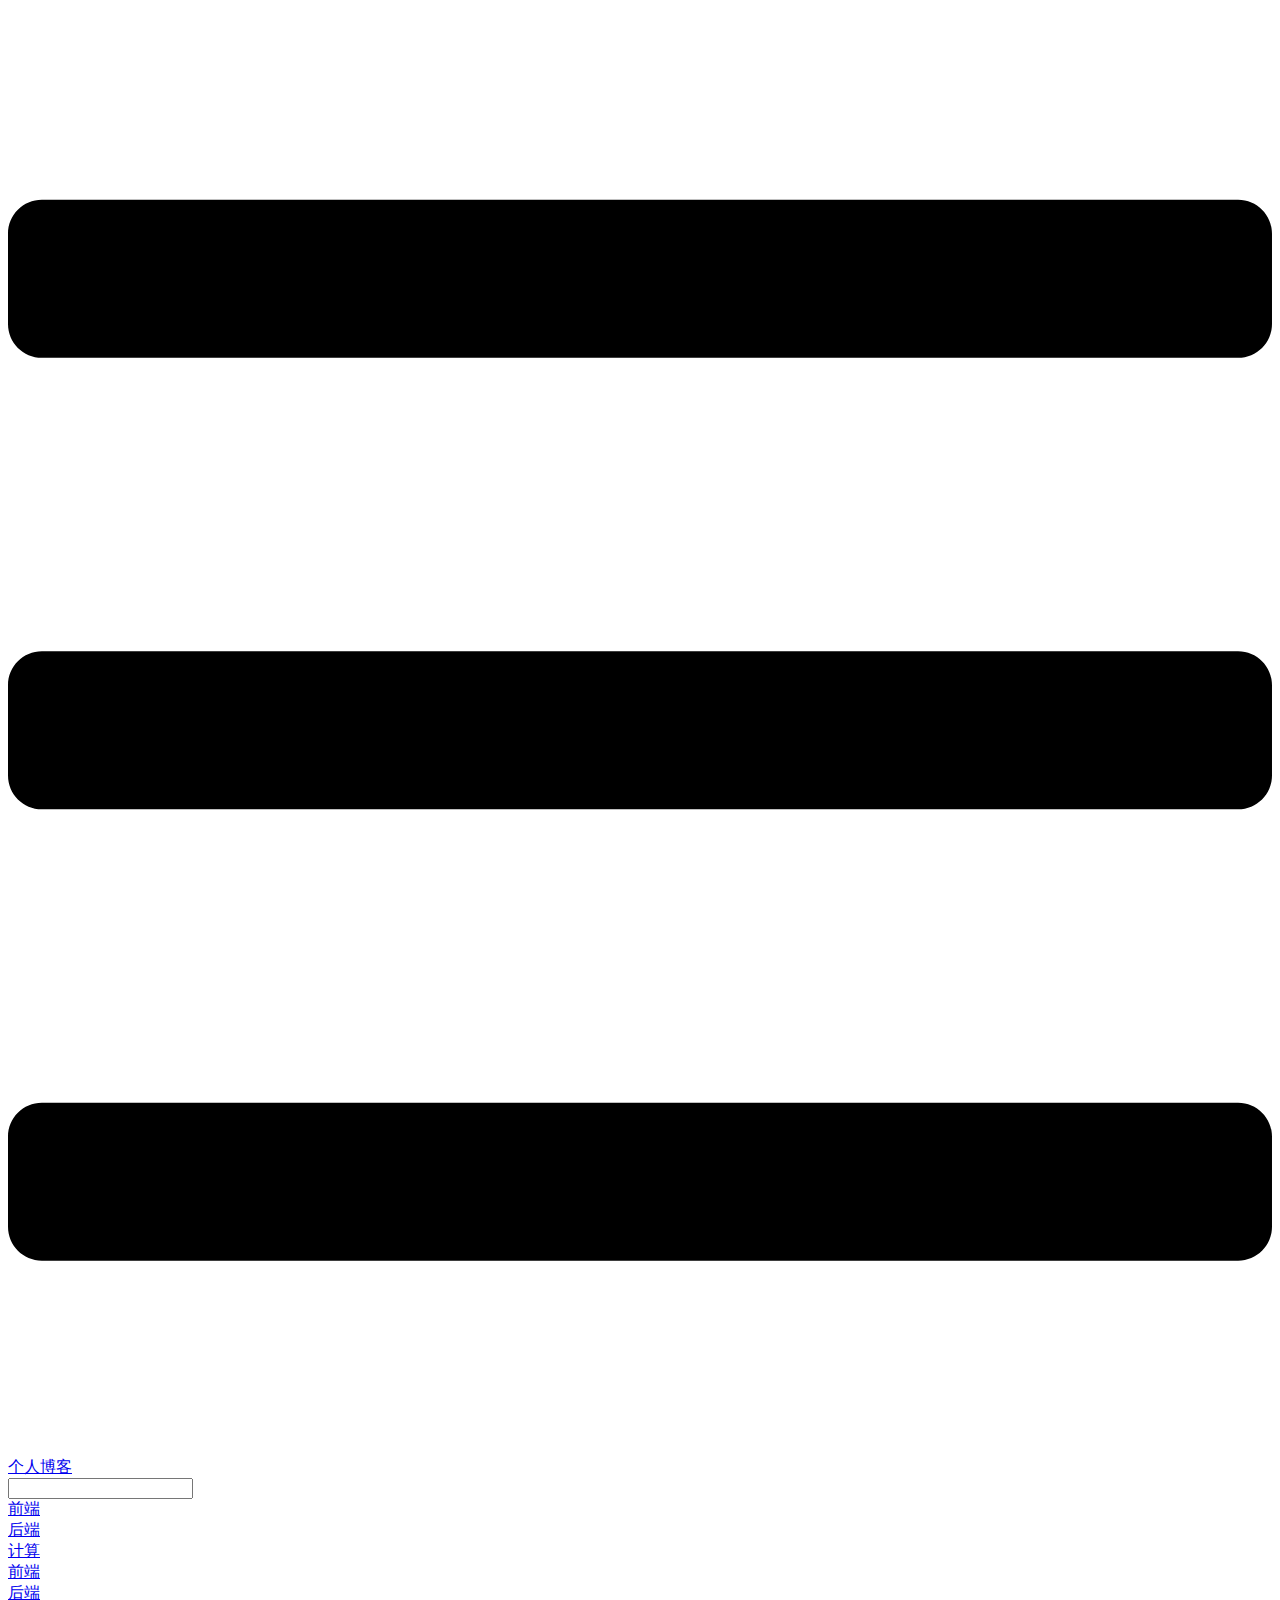
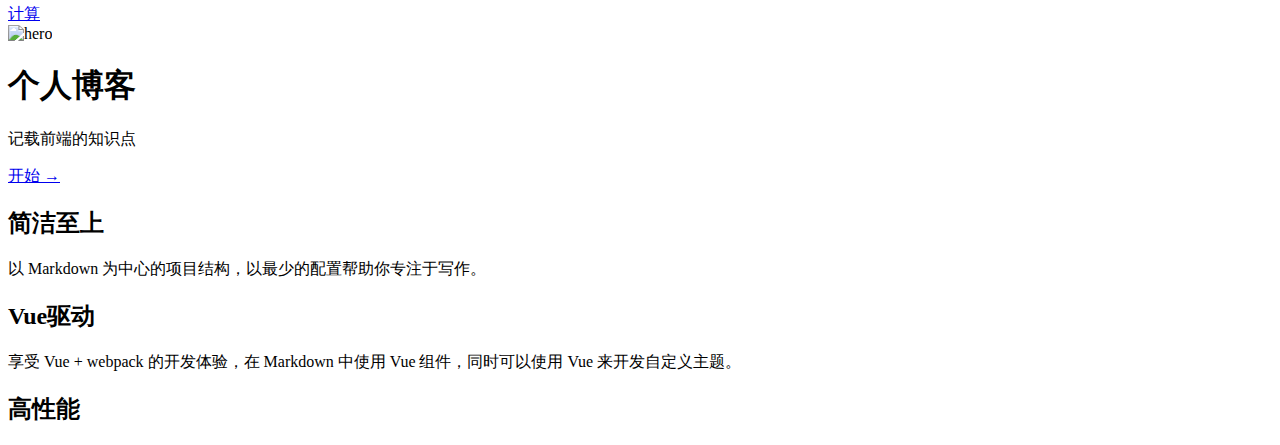
==== index.html @ 65d5b141 "deploy" ====
<!DOCTYPE html>
<html lang="en-US">
  <head>
    <meta charset="utf-8">
    <meta name="viewport" content="width=device-width,initial-scale=1">
    <title>个人博客</title>
    <meta name="description" content="记载前端的知识点">
    <link rel="icon" href="/PersonalBlog/favicon.ico">
    
    <link rel="preload" href="/PersonalBlog/assets/css/0.styles.6c0599a5.css" as="style"><link rel="preload" href="/PersonalBlog/assets/js/app.22b985fa.js" as="script"><link rel="preload" href="/PersonalBlog/assets/js/2.06e2fe28.js" as="script"><link rel="preload" href="/PersonalBlog/assets/js/5.a28e6135.js" as="script"><link rel="prefetch" href="/PersonalBlog/assets/js/10.af8f97d4.js"><link rel="prefetch" href="/PersonalBlog/assets/js/11.e7d5137e.js"><link rel="prefetch" href="/PersonalBlog/assets/js/3.9c9fe6c9.js"><link rel="prefetch" href="/PersonalBlog/assets/js/4.fa0e010f.js"><link rel="prefetch" href="/PersonalBlog/assets/js/6.d77af512.js"><link rel="prefetch" href="/PersonalBlog/assets/js/7.2246101c.js"><link rel="prefetch" href="/PersonalBlog/assets/js/8.d01484e2.js"><link rel="prefetch" href="/PersonalBlog/assets/js/9.d9eea787.js">
    <link rel="stylesheet" href="/PersonalBlog/assets/css/0.styles.6c0599a5.css">
  </head>
  <body>
    <div id="app" data-server-rendered="true"><div class="theme-container no-sidebar"><header class="navbar"><div class="sidebar-button"><svg xmlns="http://www.w3.org/2000/svg" aria-hidden="true" role="img" viewBox="0 0 448 512" class="icon"><path fill="currentColor" d="M436 124H12c-6.627 0-12-5.373-12-12V80c0-6.627 5.373-12 12-12h424c6.627 0 12 5.373 12 12v32c0 6.627-5.373 12-12 12zm0 160H12c-6.627 0-12-5.373-12-12v-32c0-6.627 5.373-12 12-12h424c6.627 0 12 5.373 12 12v32c0 6.627-5.373 12-12 12zm0 160H12c-6.627 0-12-5.373-12-12v-32c0-6.627 5.373-12 12-12h424c6.627 0 12 5.373 12 12v32c0 6.627-5.373 12-12 12z"></path></svg></div> <a href="/PersonalBlog/" class="home-link router-link-exact-active router-link-active"><!----> <span class="site-name">个人博客</span></a> <div class="links"><div class="search-box"><input aria-label="Search" autocomplete="off" spellcheck="false" value=""> <!----></div> <nav class="nav-links can-hide"><div class="nav-item"><a href="/PersonalBlog/frontend/JS.html" class="nav-link">前端</a></div><div class="nav-item"><a href="/PersonalBlog/" class="nav-link router-link-exact-active router-link-active">后端</a></div><div class="nav-item"><a href="/PersonalBlog/calculate/network.html" class="nav-link">计算</a></div> <!----></nav></div></header> <div class="sidebar-mask"></div> <aside class="sidebar"><nav class="nav-links"><div class="nav-item"><a href="/PersonalBlog/frontend/JS.html" class="nav-link">前端</a></div><div class="nav-item"><a href="/PersonalBlog/" class="nav-link router-link-exact-active router-link-active">后端</a></div><div class="nav-item"><a href="/PersonalBlog/calculate/network.html" class="nav-link">计算</a></div> <!----></nav>  <!----> </aside> <main aria-labelledby="main-title" class="home"><header class="hero"><img src="/PersonalBlog/img/logo.jpg" alt="hero"> <h1 id="main-title">个人博客</h1> <p class="description">
      记载前端的知识点
    </p> <p class="action"><a href="/PersonalBlog/frontend/JS.html" class="nav-link action-button">开始 →</a></p></header> <div class="features"><div class="feature"><h2>简洁至上</h2> <p>以 Markdown 为中心的项目结构，以最少的配置帮助你专注于写作。</p></div><div class="feature"><h2>Vue驱动</h2> <p>享受 Vue + webpack 的开发体验，在 Markdown 中使用 Vue 组件，同时可以使用 Vue 来开发自定义主题。</p></div><div class="feature"><h2>高性能</h2> <p></p></div></div> <div class="theme-default-content custom content__default"></div> <!----></main></div><div class="global-ui"></div></div>
    <script src="/PersonalBlog/assets/js/app.22b985fa.js" defer></script><script src="/PersonalBlog/assets/js/2.06e2fe28.js" defer></script><script src="/PersonalBlog/assets/js/5.a28e6135.js" defer></script>
  </body>
</html>
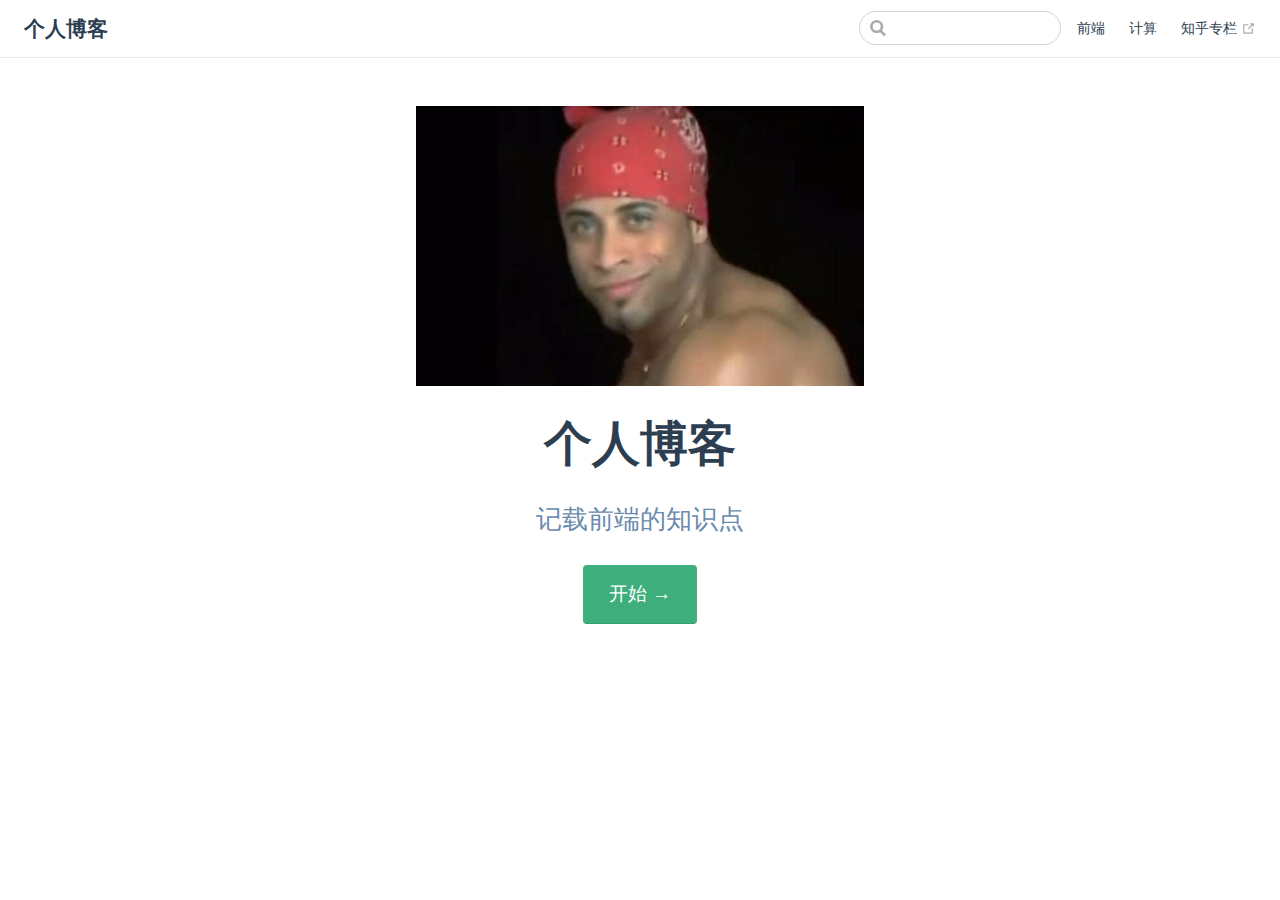
==== commit 6d858e8e: "更新文档" ====
--- a/index.html
+++ b/index.html
@@ -4,16 +4,33 @@
     <meta charset="utf-8">
     <meta name="viewport" content="width=device-width,initial-scale=1">
     <title>个人博客</title>
+    <meta name="generator" content="VuePress 1.9.5">
+    <link rel="icon" href="/favicon.ico">
     <meta name="description" content="记载前端的知识点">
-    <link rel="icon" href="/PersonalBlog/favicon.ico">
     
-    <link rel="preload" href="/PersonalBlog/assets/css/0.styles.6c0599a5.css" as="style"><link rel="preload" href="/PersonalBlog/assets/js/app.22b985fa.js" as="script"><link rel="preload" href="/PersonalBlog/assets/js/2.06e2fe28.js" as="script"><link rel="preload" href="/PersonalBlog/assets/js/5.a28e6135.js" as="script"><link rel="prefetch" href="/PersonalBlog/assets/js/10.af8f97d4.js"><link rel="prefetch" href="/PersonalBlog/assets/js/11.e7d5137e.js"><link rel="prefetch" href="/PersonalBlog/assets/js/3.9c9fe6c9.js"><link rel="prefetch" href="/PersonalBlog/assets/js/4.fa0e010f.js"><link rel="prefetch" href="/PersonalBlog/assets/js/6.d77af512.js"><link rel="prefetch" href="/PersonalBlog/assets/js/7.2246101c.js"><link rel="prefetch" href="/PersonalBlog/assets/js/8.d01484e2.js"><link rel="prefetch" href="/PersonalBlog/assets/js/9.d9eea787.js">
-    <link rel="stylesheet" href="/PersonalBlog/assets/css/0.styles.6c0599a5.css">
+    <link rel="preload" href="/assets/css/0.styles.b4c82722.css" as="style"><link rel="preload" href="/assets/js/app.a0fd15a6.js" as="script"><link rel="preload" href="/assets/js/2.b2e02256.js" as="script"><link rel="preload" href="/assets/js/7.3d8677da.js" as="script"><link rel="prefetch" href="/assets/js/10.7f859aaa.js"><link rel="prefetch" href="/assets/js/11.6f0d6525.js"><link rel="prefetch" href="/assets/js/12.0bffc5d4.js"><link rel="prefetch" href="/assets/js/13.5c6e197b.js"><link rel="prefetch" href="/assets/js/14.a75c5a0b.js"><link rel="prefetch" href="/assets/js/3.ca3803a1.js"><link rel="prefetch" href="/assets/js/4.a8673236.js"><link rel="prefetch" href="/assets/js/5.7b94c79d.js"><link rel="prefetch" href="/assets/js/6.43057363.js"><link rel="prefetch" href="/assets/js/8.78fb3ae1.js"><link rel="prefetch" href="/assets/js/9.ef729c5c.js">
+    <link rel="stylesheet" href="/assets/css/0.styles.b4c82722.css">
   </head>
   <body>
-    <div id="app" data-server-rendered="true"><div class="theme-container no-sidebar"><header class="navbar"><div class="sidebar-button"><svg xmlns="http://www.w3.org/2000/svg" aria-hidden="true" role="img" viewBox="0 0 448 512" class="icon"><path fill="currentColor" d="M436 124H12c-6.627 0-12-5.373-12-12V80c0-6.627 5.373-12 12-12h424c6.627 0 12 5.373 12 12v32c0 6.627-5.373 12-12 12zm0 160H12c-6.627 0-12-5.373-12-12v-32c0-6.627 5.373-12 12-12h424c6.627 0 12 5.373 12 12v32c0 6.627-5.373 12-12 12zm0 160H12c-6.627 0-12-5.373-12-12v-32c0-6.627 5.373-12 12-12h424c6.627 0 12 5.373 12 12v32c0 6.627-5.373 12-12 12z"></path></svg></div> <a href="/PersonalBlog/" class="home-link router-link-exact-active router-link-active"><!----> <span class="site-name">个人博客</span></a> <div class="links"><div class="search-box"><input aria-label="Search" autocomplete="off" spellcheck="false" value=""> <!----></div> <nav class="nav-links can-hide"><div class="nav-item"><a href="/PersonalBlog/frontend/JS.html" class="nav-link">前端</a></div><div class="nav-item"><a href="/PersonalBlog/" class="nav-link router-link-exact-active router-link-active">后端</a></div><div class="nav-item"><a href="/PersonalBlog/calculate/network.html" class="nav-link">计算</a></div> <!----></nav></div></header> <div class="sidebar-mask"></div> <aside class="sidebar"><nav class="nav-links"><div class="nav-item"><a href="/PersonalBlog/frontend/JS.html" class="nav-link">前端</a></div><div class="nav-item"><a href="/PersonalBlog/" class="nav-link router-link-exact-active router-link-active">后端</a></div><div class="nav-item"><a href="/PersonalBlog/calculate/network.html" class="nav-link">计算</a></div> <!----></nav>  <!----> </aside> <main aria-labelledby="main-title" class="home"><header class="hero"><img src="/PersonalBlog/img/logo.jpg" alt="hero"> <h1 id="main-title">个人博客</h1> <p class="description">
+    <div id="app" data-server-rendered="true"><div class="theme-container no-sidebar"><header class="navbar"><div class="sidebar-button"><svg xmlns="http://www.w3.org/2000/svg" aria-hidden="true" role="img" viewBox="0 0 448 512" class="icon"><path fill="currentColor" d="M436 124H12c-6.627 0-12-5.373-12-12V80c0-6.627 5.373-12 12-12h424c6.627 0 12 5.373 12 12v32c0 6.627-5.373 12-12 12zm0 160H12c-6.627 0-12-5.373-12-12v-32c0-6.627 5.373-12 12-12h424c6.627 0 12 5.373 12 12v32c0 6.627-5.373 12-12 12zm0 160H12c-6.627 0-12-5.373-12-12v-32c0-6.627 5.373-12 12-12h424c6.627 0 12 5.373 12 12v32c0 6.627-5.373 12-12 12z"></path></svg></div> <a href="/" aria-current="page" class="home-link router-link-exact-active router-link-active"><!----> <span class="site-name">个人博客</span></a> <div class="links"><div class="search-box"><input aria-label="Search" autocomplete="off" spellcheck="false" value=""> <!----></div> <nav class="nav-links can-hide"><div class="nav-item"><a href="/frontend/JS.html" class="nav-link">
+  前端
+</a></div><div class="nav-item"><a href="/calculate/network.html" class="nav-link">
+  计算
+</a></div><div class="nav-item"><a href="https://zhuanlan.zhihu.com/c_1092020065855188992" target="_blank" rel="noopener noreferrer" class="nav-link external">
+  知乎专栏
+  <span><svg xmlns="http://www.w3.org/2000/svg" aria-hidden="true" focusable="false" x="0px" y="0px" viewBox="0 0 100 100" width="15" height="15" class="icon outbound"><path fill="currentColor" d="M18.8,85.1h56l0,0c2.2,0,4-1.8,4-4v-32h-8v28h-48v-48h28v-8h-32l0,0c-2.2,0-4,1.8-4,4v56C14.8,83.3,16.6,85.1,18.8,85.1z"></path> <polygon fill="currentColor" points="45.7,48.7 51.3,54.3 77.2,28.5 77.2,37.2 85.2,37.2 85.2,14.9 62.8,14.9 62.8,22.9 71.5,22.9"></polygon></svg> <span class="sr-only">(opens new window)</span></span></a></div> <!----></nav></div></header> <div class="sidebar-mask"></div> <aside class="sidebar"><nav class="nav-links"><div class="nav-item"><a href="/frontend/JS.html" class="nav-link">
+  前端
+</a></div><div class="nav-item"><a href="/calculate/network.html" class="nav-link">
+  计算
+</a></div><div class="nav-item"><a href="https://zhuanlan.zhihu.com/c_1092020065855188992" target="_blank" rel="noopener noreferrer" class="nav-link external">
+  知乎专栏
+  <span><svg xmlns="http://www.w3.org/2000/svg" aria-hidden="true" focusable="false" x="0px" y="0px" viewBox="0 0 100 100" width="15" height="15" class="icon outbound"><path fill="currentColor" d="M18.8,85.1h56l0,0c2.2,0,4-1.8,4-4v-32h-8v28h-48v-48h28v-8h-32l0,0c-2.2,0-4,1.8-4,4v56C14.8,83.3,16.6,85.1,18.8,85.1z"></path> <polygon fill="currentColor" points="45.7,48.7 51.3,54.3 77.2,28.5 77.2,37.2 85.2,37.2 85.2,14.9 62.8,14.9 62.8,22.9 71.5,22.9"></polygon></svg> <span class="sr-only">(opens new window)</span></span></a></div> <!----></nav>  <!----> </aside> <main aria-labelledby="main-title" class="home"><header class="hero"><img src="/img/logo.jpg" alt="hero"> <h1 id="main-title">
+      个人博客
+    </h1> <p class="description">
       记载前端的知识点
-    </p> <p class="action"><a href="/PersonalBlog/frontend/JS.html" class="nav-link action-button">开始 →</a></p></header> <div class="features"><div class="feature"><h2>简洁至上</h2> <p>以 Markdown 为中心的项目结构，以最少的配置帮助你专注于写作。</p></div><div class="feature"><h2>Vue驱动</h2> <p>享受 Vue + webpack 的开发体验，在 Markdown 中使用 Vue 组件，同时可以使用 Vue 来开发自定义主题。</p></div><div class="feature"><h2>高性能</h2> <p></p></div></div> <div class="theme-default-content custom content__default"></div> <!----></main></div><div class="global-ui"></div></div>
-    <script src="/PersonalBlog/assets/js/app.22b985fa.js" defer></script><script src="/PersonalBlog/assets/js/2.06e2fe28.js" defer></script><script src="/PersonalBlog/assets/js/5.a28e6135.js" defer></script>
+    </p> <p class="action"><a href="/frontend/JS.html" class="nav-link action-button">
+  开始 →
+</a></p></header> <!----> <div class="theme-default-content custom content__default"></div> <!----></main></div><div class="global-ui"><!----></div></div>
+    <script src="/assets/js/app.a0fd15a6.js" defer></script><script src="/assets/js/2.b2e02256.js" defer></script><script src="/assets/js/7.3d8677da.js" defer></script>
   </body>
 </html>
--- a/assets/css/0.styles.b4c82722.css
+++ b/assets/css/0.styles.b4c82722.css
@@ -0,0 +1 @@
+code[class*=language-],pre[class*=language-]{color:#ccc;background:none;font-family:Consolas,Monaco,Andale Mono,Ubuntu Mono,monospace;font-size:1em;text-align:left;white-space:pre;word-spacing:normal;word-break:normal;word-wrap:normal;line-height:1.5;-moz-tab-size:4;-o-tab-size:4;tab-size:4;-webkit-hyphens:none;-ms-hyphens:none;hyphens:none}pre[class*=language-]{padding:1em;margin:.5em 0;overflow:auto}:not(pre)>code[class*=language-],pre[class*=language-]{background:#2d2d2d}:not(pre)>code[class*=language-]{padding:.1em;border-radius:.3em;white-space:normal}.token.block-comment,.token.cdata,.token.comment,.token.doctype,.token.prolog{color:#999}.token.punctuation{color:#ccc}.token.attr-name,.token.deleted,.token.namespace,.token.tag{color:#e2777a}.token.function-name{color:#6196cc}.token.boolean,.token.function,.token.number{color:#f08d49}.token.class-name,.token.constant,.token.property,.token.symbol{color:#f8c555}.token.atrule,.token.builtin,.token.important,.token.keyword,.token.selector{color:#cc99cd}.token.attr-value,.token.char,.token.regex,.token.string,.token.variable{color:#7ec699}.token.entity,.token.operator,.token.url{color:#67cdcc}.token.bold,.token.important{font-weight:700}.token.italic{font-style:italic}.token.entity{cursor:help}.token.inserted{color:green}.theme-default-content code{color:#476582;padding:.25rem .5rem;margin:0;font-size:.85em;background-color:rgba(27,31,35,.05);border-radius:3px}.theme-default-content code .token.deleted{color:#ec5975}.theme-default-content code .token.inserted{color:#3eaf7c}.theme-default-content pre,.theme-default-content pre[class*=language-]{line-height:1.4;padding:1.25rem 1.5rem;margin:.85rem 0;background-color:#282c34;border-radius:6px;overflow:auto}.theme-default-content pre[class*=language-] code,.theme-default-content pre code{color:#fff;padding:0;background-color:transparent;border-radius:0}div[class*=language-]{position:relative;background-color:#282c34;border-radius:6px}div[class*=language-] .highlight-lines{-webkit-user-select:none;user-select:none;padding-top:1.3rem;position:absolute;top:0;left:0;width:100%;line-height:1.4}div[class*=language-] .highlight-lines .highlighted{background-color:rgba(0,0,0,.66)}div[class*=language-] pre,div[class*=language-] pre[class*=language-]{background:transparent;position:relative;z-index:1}div[class*=language-]:before{position:absolute;z-index:3;top:.8em;right:1em;font-size:.75rem;color:hsla(0,0%,100%,.4)}div[class*=language-]:not(.line-numbers-mode) .line-numbers-wrapper{display:none}div[class*=language-].line-numbers-mode .highlight-lines .highlighted{position:relative}div[class*=language-].line-numbers-mode .highlight-lines .highlighted:before{content:" ";position:absolute;z-index:3;left:0;top:0;display:block;width:3.5rem;height:100%;background-color:rgba(0,0,0,.66)}div[class*=language-].line-numbers-mode pre{padding-left:4.5rem;vertical-align:middle}div[class*=language-].line-numbers-mode .line-numbers-wrapper{position:absolute;top:0;width:3.5rem;text-align:center;color:hsla(0,0%,100%,.3);padding:1.25rem 0;line-height:1.4}div[class*=language-].line-numbers-mode .line-numbers-wrapper br{-webkit-user-select:none;user-select:none}div[class*=language-].line-numbers-mode .line-numbers-wrapper .line-number{position:relative;z-index:4;-webkit-user-select:none;user-select:none;font-size:.85em}div[class*=language-].line-numbers-mode:after{content:"";position:absolute;z-index:2;top:0;left:0;width:3.5rem;height:100%;border-radius:6px 0 0 6px;border-right:1px solid rgba(0,0,0,.66);background-color:#282c34}div[class~=language-js]:before{content:"js"}div[class~=language-ts]:before{content:"ts"}div[class~=language-html]:before{content:"html"}div[class~=language-md]:before{content:"md"}div[class~=language-vue]:before{content:"vue"}div[class~=language-css]:before{content:"css"}div[class~=language-sass]:before{content:"sass"}div[class~=language-scss]:before{content:"scss"}div[class~=language-less]:before{content:"less"}div[class~=language-stylus]:before{content:"stylus"}div[class~=language-go]:before{content:"go"}div[class~=language-java]:before{content:"java"}div[class~=language-c]:before{content:"c"}div[class~=language-sh]:before{content:"sh"}div[class~=language-yaml]:before{content:"yaml"}div[class~=language-py]:before{content:"py"}div[class~=language-docker]:before{content:"docker"}div[class~=language-dockerfile]:before{content:"dockerfile"}div[class~=language-makefile]:before{content:"makefile"}div[class~=language-javascript]:before{content:"js"}div[class~=language-typescript]:before{content:"ts"}div[class~=language-markup]:before{content:"html"}div[class~=language-markdown]:before{content:"md"}div[class~=language-json]:before{content:"json"}div[class~=language-ruby]:before{content:"rb"}div[class~=language-python]:before{content:"py"}div[class~=language-bash]:before{content:"sh"}div[class~=language-php]:before{content:"php"}.custom-block .custom-block-title{font-weight:600;margin-bottom:-.4rem}.custom-block.danger,.custom-block.tip,.custom-block.warning{padding:.1rem 1.5rem;border-left-width:.5rem;border-left-style:solid;margin:1rem 0}.custom-block.tip{background-color:#f3f5f7;border-color:#42b983}.custom-block.warning{background-color:rgba(255,229,100,.3);border-color:#e7c000;color:#6b5900}.custom-block.warning .custom-block-title{color:#b29400}.custom-block.warning a{color:#2c3e50}.custom-block.danger{background-color:#ffe6e6;border-color:#c00;color:#4d0000}.custom-block.danger .custom-block-title{color:#900}.custom-block.danger a{color:#2c3e50}.custom-block.details{display:block;position:relative;border-radius:2px;margin:1.6em 0;padding:1.6em;background-color:#eee}.custom-block.details h4{margin-top:0}.custom-block.details figure:last-child,.custom-block.details p:last-child{margin-bottom:0;padding-bottom:0}.custom-block.details summary{outline:none;cursor:pointer}.arrow{display:inline-block;width:0;height:0}.arrow.up{border-bottom:6px solid #ccc}.arrow.down,.arrow.up{border-left:4px solid transparent;border-right:4px solid transparent}.arrow.down{border-top:6px solid #ccc}.arrow.right{border-left:6px solid #ccc}.arrow.left,.arrow.right{border-top:4px solid transparent;border-bottom:4px solid transparent}.arrow.left{border-right:6px solid #ccc}.theme-default-content:not(.custom){max-width:740px;margin:0 auto;padding:2rem 2.5rem}@media (max-width:959px){.theme-default-content:not(.custom){padding:2rem}}@media (max-width:419px){.theme-default-content:not(.custom){padding:1.5rem}}.table-of-contents .badge{vertical-align:middle}body,html{padding:0;margin:0;background-color:#fff}body{font-family:-apple-system,BlinkMacSystemFont,Segoe UI,Roboto,Oxygen,Ubuntu,Cantarell,Fira Sans,Droid Sans,Helvetica Neue,sans-serif;-webkit-font-smoothing:antialiased;-moz-osx-font-smoothing:grayscale;font-size:16px;color:#2c3e50}.page{padding-left:20rem}.navbar{z-index:20;right:0;height:3.6rem;background-color:#fff;box-sizing:border-box;border-bottom:1px solid #eaecef}.navbar,.sidebar-mask{position:fixed;top:0;left:0}.sidebar-mask{z-index:9;width:100vw;height:100vh;display:none}.sidebar{font-size:16px;background-color:#fff;width:20rem;position:fixed;z-index:10;margin:0;top:3.6rem;left:0;bottom:0;box-sizing:border-box;border-right:1px solid #eaecef;overflow-y:auto}.theme-default-content:not(.custom)>:first-child{margin-top:3.6rem}.theme-default-content:not(.custom) a:hover{text-decoration:underline}.theme-default-content:not(.custom) p.demo{padding:1rem 1.5rem;border:1px solid #ddd;border-radius:4px}.theme-default-content:not(.custom) img{max-width:100%}.theme-default-content.custom{padding:0;margin:0}.theme-default-content.custom img{max-width:100%}a{font-weight:500;text-decoration:none}a,p a code{color:#3eaf7c}p a code{font-weight:400}kbd{background:#eee;border:.15rem solid #ddd;border-bottom:.25rem solid #ddd;border-radius:.15rem;padding:0 .15em}blockquote{font-size:1rem;color:#999;border-left:.2rem solid #dfe2e5;margin:1rem 0;padding:.25rem 0 .25rem 1rem}blockquote>p{margin:0}ol,ul{padding-left:1.2em}strong{font-weight:600}h1,h2,h3,h4,h5,h6{font-weight:600;line-height:1.25}.theme-default-content:not(.custom)>h1,.theme-default-content:not(.custom)>h2,.theme-default-content:not(.custom)>h3,.theme-default-content:not(.custom)>h4,.theme-default-content:not(.custom)>h5,.theme-default-content:not(.custom)>h6{margin-top:-3.1rem;padding-top:4.6rem;margin-bottom:0}.theme-default-content:not(.custom)>h1:first-child,.theme-default-content:not(.custom)>h2:first-child,.theme-default-content:not(.custom)>h3:first-child,.theme-default-content:not(.custom)>h4:first-child,.theme-default-content:not(.custom)>h5:first-child,.theme-default-content:not(.custom)>h6:first-child{margin-top:-1.5rem;margin-bottom:1rem}.theme-default-content:not(.custom)>h1:first-child+.custom-block,.theme-default-content:not(.custom)>h1:first-child+p,.theme-default-content:not(.custom)>h1:first-child+pre,.theme-default-content:not(.custom)>h2:first-child+.custom-block,.theme-default-content:not(.custom)>h2:first-child+p,.theme-default-content:not(.custom)>h2:first-child+pre,.theme-default-content:not(.custom)>h3:first-child+.custom-block,.theme-default-content:not(.custom)>h3:first-child+p,.theme-default-content:not(.custom)>h3:first-child+pre,.theme-default-content:not(.custom)>h4:first-child+.custom-block,.theme-default-content:not(.custom)>h4:first-child+p,.theme-default-content:not(.custom)>h4:first-child+pre,.theme-default-content:not(.custom)>h5:first-child+.custom-block,.theme-default-content:not(.custom)>h5:first-child+p,.theme-default-content:not(.custom)>h5:first-child+pre,.theme-default-content:not(.custom)>h6:first-child+.custom-block,.theme-default-content:not(.custom)>h6:first-child+p,.theme-default-content:not(.custom)>h6:first-child+pre{margin-top:2rem}h1:focus .header-anchor,h1:hover .header-anchor,h2:focus .header-anchor,h2:hover .header-anchor,h3:focus .header-anchor,h3:hover .header-anchor,h4:focus .header-anchor,h4:hover .header-anchor,h5:focus .header-anchor,h5:hover .header-anchor,h6:focus .header-anchor,h6:hover .header-anchor{opacity:1}h1{font-size:2.2rem}h2{font-size:1.65rem;padding-bottom:.3rem;border-bottom:1px solid #eaecef}h3{font-size:1.35rem}a.header-anchor{font-size:.85em;float:left;margin-left:-.87em;padding-right:.23em;margin-top:.125em;opacity:0}a.header-anchor:focus,a.header-anchor:hover{text-decoration:none}.line-number,code,kbd{font-family:source-code-pro,Menlo,Monaco,Consolas,Courier New,monospace}ol,p,ul{line-height:1.7}hr{border:0;border-top:1px solid #eaecef}table{border-collapse:collapse;margin:1rem 0;display:block;overflow-x:auto}tr{border-top:1px solid #dfe2e5}tr:nth-child(2n){background-color:#f6f8fa}td,th{border:1px solid #dfe2e5;padding:.6em 1em}.theme-container.sidebar-open .sidebar-mask{display:block}.theme-container.no-navbar .theme-default-content:not(.custom)>h1,.theme-container.no-navbar h2,.theme-container.no-navbar h3,.theme-container.no-navbar h4,.theme-container.no-navbar h5,.theme-container.no-navbar h6{margin-top:1.5rem;padding-top:0}.theme-container.no-navbar .sidebar{top:0}@media (min-width:720px){.theme-container.no-sidebar .sidebar{display:none}.theme-container.no-sidebar .page{padding-left:0}}@media (max-width:959px){.sidebar{font-size:15px;width:16.4rem}.page{padding-left:16.4rem}}@media (max-width:719px){.sidebar{top:0;padding-top:3.6rem;transform:translateX(-100%);transition:transform .2s ease}.page{padding-left:0}.theme-container.sidebar-open .sidebar{transform:translateX(0)}.theme-container.no-navbar .sidebar{padding-top:0}}@media (max-width:419px){h1{font-size:1.9rem}.theme-default-content div[class*=language-]{margin:.85rem -1.5rem;border-radius:0}}#nprogress{pointer-events:none}#nprogress .bar{background:#3eaf7c;position:fixed;z-index:1031;top:0;left:0;width:100%;height:2px}#nprogress .peg{display:block;position:absolute;right:0;width:100px;height:100%;box-shadow:0 0 10px #3eaf7c,0 0 5px #3eaf7c;opacity:1;transform:rotate(3deg) translateY(-4px)}#nprogress .spinner{display:block;position:fixed;z-index:1031;top:15px;right:15px}#nprogress .spinner-icon{width:18px;height:18px;box-sizing:border-box;border-color:#3eaf7c transparent transparent #3eaf7c;border-style:solid;border-width:2px;border-radius:50%;-webkit-animation:nprogress-spinner .4s linear infinite;animation:nprogress-spinner .4s linear infinite}.nprogress-custom-parent{overflow:hidden;position:relative}.nprogress-custom-parent #nprogress .bar,.nprogress-custom-parent #nprogress .spinner{position:absolute}@-webkit-keyframes nprogress-spinner{0%{transform:rotate(0deg)}to{transform:rotate(1turn)}}@keyframes nprogress-spinner{0%{transform:rotate(0deg)}to{transform:rotate(1turn)}}.go-to-top[data-v-5fd4ef0c]{cursor:pointer;position:fixed;bottom:2rem;right:2.5rem;width:2rem;color:#3eaf7c;z-index:1}.go-to-top[data-v-5fd4ef0c]:hover{color:#72cda4}@media (max-width:959px){.go-to-top[data-v-5fd4ef0c]{display:none}}.fade-enter-active[data-v-5fd4ef0c],.fade-leave-active[data-v-5fd4ef0c]{transition:opacity .3s}.fade-enter[data-v-5fd4ef0c],.fade-leave-to[data-v-5fd4ef0c]{opacity:0}.icon.outbound{color:#aaa;display:inline-block;vertical-align:middle;position:relative;top:-1px}.sr-only{position:absolute;width:1px;height:1px;padding:0;margin:-1px;overflow:hidden;clip:rect(0,0,0,0);white-space:nowrap;border-width:0}.home{padding:3.6rem 2rem 0;max-width:960px;margin:0 auto;display:block}.home .hero{text-align:center}.home .hero img{max-width:100%;max-height:280px;display:block;margin:3rem auto 1.5rem}.home .hero h1{font-size:3rem}.home .hero .action,.home .hero .description,.home .hero h1{margin:1.8rem auto}.home .hero .description{max-width:35rem;font-size:1.6rem;line-height:1.3;color:#6a8bad}.home .hero .action-button{display:inline-block;font-size:1.2rem;color:#fff;background-color:#3eaf7c;padding:.8rem 1.6rem;border-radius:4px;transition:background-color .1s ease;box-sizing:border-box;border-bottom:1px solid #389d70}.home .hero .action-button:hover{background-color:#4abf8a}.home .features{border-top:1px solid #eaecef;padding:1.2rem 0;margin-top:2.5rem;display:flex;flex-wrap:wrap;align-items:flex-start;align-content:stretch;justify-content:space-between}.home .feature{flex-grow:1;flex-basis:30%;max-width:30%}.home .feature h2{font-size:1.4rem;font-weight:500;border-bottom:none;padding-bottom:0;color:#3a5169}.home .feature p{color:#4e6e8e}.home .footer{padding:2.5rem;border-top:1px solid #eaecef;text-align:center;color:#4e6e8e}@media (max-width:719px){.home .features{flex-direction:column}.home .feature{max-width:100%;padding:0 2.5rem}}@media (max-width:419px){.home{padding-left:1.5rem;padding-right:1.5rem}.home .hero img{max-height:210px;margin:2rem auto 1.2rem}.home .hero h1{font-size:2rem}.home .hero .action,.home .hero .description,.home .hero h1{margin:1.2rem auto}.home .hero .description{font-size:1.2rem}.home .hero .action-button{font-size:1rem;padding:.6rem 1.2rem}.home .feature h2{font-size:1.25rem}}.search-box{display:inline-block;position:relative;margin-right:1rem}.search-box input{cursor:text;width:10rem;height:2rem;color:#4e6e8e;display:inline-block;border:1px solid #cfd4db;border-radius:2rem;font-size:.9rem;line-height:2rem;padding:0 .5rem 0 2rem;outline:none;transition:all .2s ease;background:#fff url(/assets/img/search.83621669.svg) .6rem .5rem no-repeat;background-size:1rem}.search-box input:focus{cursor:auto;border-color:#3eaf7c}.search-box .suggestions{background:#fff;width:20rem;position:absolute;top:2rem;border:1px solid #cfd4db;border-radius:6px;padding:.4rem;list-style-type:none}.search-box .suggestions.align-right{right:0}.search-box .suggestion{line-height:1.4;padding:.4rem .6rem;border-radius:4px;cursor:pointer}.search-box .suggestion a{white-space:normal;color:#5d82a6}.search-box .suggestion a .page-title{font-weight:600}.search-box .suggestion a .header{font-size:.9em;margin-left:.25em}.search-box .suggestion.focused{background-color:#f3f4f5}.search-box .suggestion.focused a{color:#3eaf7c}@media (max-width:959px){.search-box input{cursor:pointer;width:0;border-color:transparent;position:relative}.search-box input:focus{cursor:text;left:0;width:10rem}}@media (-ms-high-contrast:none){.search-box input{height:2rem}}@media (max-width:959px) and (min-width:719px){.search-box .suggestions{left:0}}@media (max-width:719px){.search-box{margin-right:0}.search-box input{left:1rem}.search-box .suggestions{right:0}}@media (max-width:419px){.search-box .suggestions{width:calc(100vw - 4rem)}.search-box input:focus{width:8rem}}.sidebar-button{cursor:pointer;display:none;width:1.25rem;height:1.25rem;position:absolute;padding:.6rem;top:.6rem;left:1rem}.sidebar-button .icon{display:block;width:1.25rem;height:1.25rem}@media (max-width:719px){.sidebar-button{display:block}}.dropdown-enter,.dropdown-leave-to{height:0!important}.dropdown-wrapper{cursor:pointer}.dropdown-wrapper .dropdown-title,.dropdown-wrapper .mobile-dropdown-title{display:block;font-size:.9rem;font-family:inherit;cursor:inherit;padding:inherit;line-height:1.4rem;background:transparent;border:none;font-weight:500;color:#2c3e50}.dropdown-wrapper .dropdown-title:hover,.dropdown-wrapper .mobile-dropdown-title:hover{border-color:transparent}.dropdown-wrapper .dropdown-title .arrow,.dropdown-wrapper .mobile-dropdown-title .arrow{vertical-align:middle;margin-top:-1px;margin-left:.4rem}.dropdown-wrapper .mobile-dropdown-title{display:none;font-weight:600}.dropdown-wrapper .mobile-dropdown-title font-size inherit:hover{color:#3eaf7c}.dropdown-wrapper .nav-dropdown .dropdown-item{color:inherit;line-height:1.7rem}.dropdown-wrapper .nav-dropdown .dropdown-item h4{margin:.45rem 0 0;border-top:1px solid #eee;padding:1rem 1.5rem .45rem 1.25rem}.dropdown-wrapper .nav-dropdown .dropdown-item .dropdown-subitem-wrapper{padding:0;list-style:none}.dropdown-wrapper .nav-dropdown .dropdown-item .dropdown-subitem-wrapper .dropdown-subitem{font-size:.9em}.dropdown-wrapper .nav-dropdown .dropdown-item a{display:block;line-height:1.7rem;position:relative;border-bottom:none;font-weight:400;margin-bottom:0;padding:0 1.5rem 0 1.25rem}.dropdown-wrapper .nav-dropdown .dropdown-item a.router-link-active,.dropdown-wrapper .nav-dropdown .dropdown-item a:hover{color:#3eaf7c}.dropdown-wrapper .nav-dropdown .dropdown-item a.router-link-active:after{content:"";width:0;height:0;border-left:5px solid #3eaf7c;border-top:3px solid transparent;border-bottom:3px solid transparent;position:absolute;top:calc(50% - 2px);left:9px}.dropdown-wrapper .nav-dropdown .dropdown-item:first-child h4{margin-top:0;padding-top:0;border-top:0}@media (max-width:719px){.dropdown-wrapper.open .dropdown-title{margin-bottom:.5rem}.dropdown-wrapper .dropdown-title{display:none}.dropdown-wrapper .mobile-dropdown-title{display:block}.dropdown-wrapper .nav-dropdown{transition:height .1s ease-out;overflow:hidden}.dropdown-wrapper .nav-dropdown .dropdown-item h4{border-top:0;margin-top:0;padding-top:0}.dropdown-wrapper .nav-dropdown .dropdown-item>a,.dropdown-wrapper .nav-dropdown .dropdown-item h4{font-size:15px;line-height:2rem}.dropdown-wrapper .nav-dropdown .dropdown-item .dropdown-subitem{font-size:14px;padding-left:1rem}}@media (min-width:719px){.dropdown-wrapper{height:1.8rem}.dropdown-wrapper.open .nav-dropdown,.dropdown-wrapper:hover .nav-dropdown{display:block!important}.dropdown-wrapper.open:blur{display:none}.dropdown-wrapper .nav-dropdown{display:none;height:auto!important;box-sizing:border-box;max-height:calc(100vh - 2.7rem);overflow-y:auto;position:absolute;top:100%;right:0;background-color:#fff;padding:.6rem 0;border:1px solid;border-color:#ddd #ddd #ccc;text-align:left;border-radius:.25rem;white-space:nowrap;margin:0}}.nav-links{display:inline-block}.nav-links a{line-height:1.4rem;color:inherit}.nav-links a.router-link-active,.nav-links a:hover{color:#3eaf7c}.nav-links .nav-item{position:relative;display:inline-block;margin-left:1.5rem;line-height:2rem}.nav-links .nav-item:first-child{margin-left:0}.nav-links .repo-link{margin-left:1.5rem}@media (max-width:719px){.nav-links .nav-item,.nav-links .repo-link{margin-left:0}}@media (min-width:719px){.nav-links a.router-link-active,.nav-links a:hover{color:#2c3e50}.nav-item>a:not(.external).router-link-active,.nav-item>a:not(.external):hover{margin-bottom:-2px;border-bottom:2px solid #46bd87}}.navbar{padding:.7rem 1.5rem;line-height:2.2rem}.navbar a,.navbar img,.navbar span{display:inline-block}.navbar .logo{height:2.2rem;min-width:2.2rem;margin-right:.8rem;vertical-align:top}.navbar .site-name{font-size:1.3rem;font-weight:600;color:#2c3e50;position:relative}.navbar .links{padding-left:1.5rem;box-sizing:border-box;background-color:#fff;white-space:nowrap;font-size:.9rem;position:absolute;right:1.5rem;top:.7rem;display:flex}.navbar .links .search-box{flex:0 0 auto;vertical-align:top}@media (max-width:719px){.navbar{padding-left:4rem}.navbar .can-hide{display:none}.navbar .links{padding-left:1.5rem}.navbar .site-name{width:calc(100vw - 9.4rem);overflow:hidden;white-space:nowrap;text-overflow:ellipsis}}.page-edit{max-width:740px;margin:0 auto;padding:2rem 2.5rem}@media (max-width:959px){.page-edit{padding:2rem}}@media (max-width:419px){.page-edit{padding:1.5rem}}.page-edit{padding-top:1rem;padding-bottom:1rem;overflow:auto}.page-edit .edit-link{display:inline-block}.page-edit .edit-link a{color:#4e6e8e;margin-right:.25rem}.page-edit .last-updated{float:right;font-size:.9em}.page-edit .last-updated .prefix{font-weight:500;color:#4e6e8e}.page-edit .last-updated .time{font-weight:400;color:#767676}@media (max-width:719px){.page-edit .edit-link{margin-bottom:.5rem}.page-edit .last-updated{font-size:.8em;float:none;text-align:left}}.page-nav{max-width:740px;margin:0 auto;padding:2rem 2.5rem}@media (max-width:959px){.page-nav{padding:2rem}}@media (max-width:419px){.page-nav{padding:1.5rem}}.page-nav{padding-top:1rem;padding-bottom:0}.page-nav .inner{min-height:2rem;margin-top:0;border-top:1px solid #eaecef;padding-top:1rem;overflow:auto}.page-nav .next{float:right}.page{padding-bottom:2rem;display:block}.sidebar-group .sidebar-group{padding-left:.5em}.sidebar-group:not(.collapsable) .sidebar-heading:not(.clickable){cursor:auto;color:inherit}.sidebar-group.is-sub-group{padding-left:0}.sidebar-group.is-sub-group>.sidebar-heading{font-size:.95em;line-height:1.4;font-weight:400;padding-left:2rem}.sidebar-group.is-sub-group>.sidebar-heading:not(.clickable){opacity:.5}.sidebar-group.is-sub-group>.sidebar-group-items{padding-left:1rem}.sidebar-group.is-sub-group>.sidebar-group-items>li>.sidebar-link{font-size:.95em;border-left:none}.sidebar-group.depth-2>.sidebar-heading{border-left:none}.sidebar-heading{color:#2c3e50;transition:color .15s ease;cursor:pointer;font-size:1.1em;font-weight:700;padding:.35rem 1.5rem .35rem 1.25rem;width:100%;box-sizing:border-box;margin:0;border-left:.25rem solid transparent}.sidebar-heading.open,.sidebar-heading:hover{color:inherit}.sidebar-heading .arrow{position:relative;top:-.12em;left:.5em}.sidebar-heading.clickable.active{font-weight:600;color:#3eaf7c;border-left-color:#3eaf7c}.sidebar-heading.clickable:hover{color:#3eaf7c}.sidebar-group-items{transition:height .1s ease-out;font-size:.95em;overflow:hidden}.sidebar .sidebar-sub-headers{padding-left:1rem;font-size:.95em}a.sidebar-link{font-size:1em;font-weight:400;display:inline-block;color:#2c3e50;border-left:.25rem solid transparent;padding:.35rem 1rem .35rem 1.25rem;line-height:1.4;width:100%;box-sizing:border-box}a.sidebar-link:hover{color:#3eaf7c}a.sidebar-link.active{font-weight:600;color:#3eaf7c;border-left-color:#3eaf7c}.sidebar-group a.sidebar-link{padding-left:2rem}.sidebar-sub-headers a.sidebar-link{padding-top:.25rem;padding-bottom:.25rem;border-left:none}.sidebar-sub-headers a.sidebar-link.active{font-weight:500}.sidebar ul{padding:0;margin:0;list-style-type:none}.sidebar a{display:inline-block}.sidebar .nav-links{display:none;border-bottom:1px solid #eaecef;padding:.5rem 0 .75rem}.sidebar .nav-links a{font-weight:600}.sidebar .nav-links .nav-item,.sidebar .nav-links .repo-link{display:block;line-height:1.25rem;font-size:1.1em;padding:.5rem 0 .5rem 1.5rem}.sidebar>.sidebar-links{padding:1.5rem 0}.sidebar>.sidebar-links>li>a.sidebar-link{font-size:1.1em;line-height:1.7;font-weight:700}.sidebar>.sidebar-links>li:not(:first-child){margin-top:.75rem}@media (max-width:719px){.sidebar .nav-links{display:block}.sidebar .nav-links .dropdown-wrapper .nav-dropdown .dropdown-item a.router-link-active:after{top:calc(1rem - 2px)}.sidebar>.sidebar-links{padding:1rem 0}}.badge[data-v-15b7b770]{display:inline-block;font-size:14px;height:18px;line-height:18px;border-radius:3px;padding:0 6px;color:#fff}.badge.green[data-v-15b7b770],.badge.tip[data-v-15b7b770],.badge[data-v-15b7b770]{background-color:#42b983}.badge.error[data-v-15b7b770]{background-color:#da5961}.badge.warn[data-v-15b7b770],.badge.warning[data-v-15b7b770],.badge.yellow[data-v-15b7b770]{background-color:#e7c000}.badge+.badge[data-v-15b7b770]{margin-left:5px}.theme-code-block[data-v-759a7d02]{display:none}.theme-code-block__active[data-v-759a7d02]{display:block}.theme-code-block>pre[data-v-759a7d02]{background-color:orange}.theme-code-group__nav[data-v-deefee04]{margin-bottom:-35px;background-color:#282c34;padding-bottom:22px;border-top-left-radius:6px;border-top-right-radius:6px;padding-left:10px;padding-top:10px}.theme-code-group__ul[data-v-deefee04]{margin:auto 0;padding-left:0;display:inline-flex;list-style:none}.theme-code-group__nav-tab[data-v-deefee04]{border:0;padding:5px;cursor:pointer;background-color:transparent;font-size:.85em;line-height:1.4;color:hsla(0,0%,100%,.9);font-weight:600}.theme-code-group__nav-tab-active[data-v-deefee04]{border-bottom:1px solid #42b983}.pre-blank[data-v-deefee04]{color:#42b983}--- a/assets/css/0.styles.b4c82722.css
+++ b/assets/css/0.styles.b4c82722.css
@@ -0,0 +1 @@
+code[class*=language-],pre[class*=language-]{color:#ccc;background:none;font-family:Consolas,Monaco,Andale Mono,Ubuntu Mono,monospace;font-size:1em;text-align:left;white-space:pre;word-spacing:normal;word-break:normal;word-wrap:normal;line-height:1.5;-moz-tab-size:4;-o-tab-size:4;tab-size:4;-webkit-hyphens:none;-ms-hyphens:none;hyphens:none}pre[class*=language-]{padding:1em;margin:.5em 0;overflow:auto}:not(pre)>code[class*=language-],pre[class*=language-]{background:#2d2d2d}:not(pre)>code[class*=language-]{padding:.1em;border-radius:.3em;white-space:normal}.token.block-comment,.token.cdata,.token.comment,.token.doctype,.token.prolog{color:#999}.token.punctuation{color:#ccc}.token.attr-name,.token.deleted,.token.namespace,.token.tag{color:#e2777a}.token.function-name{color:#6196cc}.token.boolean,.token.function,.token.number{color:#f08d49}.token.class-name,.token.constant,.token.property,.token.symbol{color:#f8c555}.token.atrule,.token.builtin,.token.important,.token.keyword,.token.selector{color:#cc99cd}.token.attr-value,.token.char,.token.regex,.token.string,.token.variable{color:#7ec699}.token.entity,.token.operator,.token.url{color:#67cdcc}.token.bold,.token.important{font-weight:700}.token.italic{font-style:italic}.token.entity{cursor:help}.token.inserted{color:green}.theme-default-content code{color:#476582;padding:.25rem .5rem;margin:0;font-size:.85em;background-color:rgba(27,31,35,.05);border-radius:3px}.theme-default-content code .token.deleted{color:#ec5975}.theme-default-content code .token.inserted{color:#3eaf7c}.theme-default-content pre,.theme-default-content pre[class*=language-]{line-height:1.4;padding:1.25rem 1.5rem;margin:.85rem 0;background-color:#282c34;border-radius:6px;overflow:auto}.theme-default-content pre[class*=language-] code,.theme-default-content pre code{color:#fff;padding:0;background-color:transparent;border-radius:0}div[class*=language-]{position:relative;background-color:#282c34;border-radius:6px}div[class*=language-] .highlight-lines{-webkit-user-select:none;user-select:none;padding-top:1.3rem;position:absolute;top:0;left:0;width:100%;line-height:1.4}div[class*=language-] .highlight-lines .highlighted{background-color:rgba(0,0,0,.66)}div[class*=language-] pre,div[class*=language-] pre[class*=language-]{background:transparent;position:relative;z-index:1}div[class*=language-]:before{position:absolute;z-index:3;top:.8em;right:1em;font-size:.75rem;color:hsla(0,0%,100%,.4)}div[class*=language-]:not(.line-numbers-mode) .line-numbers-wrapper{display:none}div[class*=language-].line-numbers-mode .highlight-lines .highlighted{position:relative}div[class*=language-].line-numbers-mode .highlight-lines .highlighted:before{content:" ";position:absolute;z-index:3;left:0;top:0;display:block;width:3.5rem;height:100%;background-color:rgba(0,0,0,.66)}div[class*=language-].line-numbers-mode pre{padding-left:4.5rem;vertical-align:middle}div[class*=language-].line-numbers-mode .line-numbers-wrapper{position:absolute;top:0;width:3.5rem;text-align:center;color:hsla(0,0%,100%,.3);padding:1.25rem 0;line-height:1.4}div[class*=language-].line-numbers-mode .line-numbers-wrapper br{-webkit-user-select:none;user-select:none}div[class*=language-].line-numbers-mode .line-numbers-wrapper .line-number{position:relative;z-index:4;-webkit-user-select:none;user-select:none;font-size:.85em}div[class*=language-].line-numbers-mode:after{content:"";position:absolute;z-index:2;top:0;left:0;width:3.5rem;height:100%;border-radius:6px 0 0 6px;border-right:1px solid rgba(0,0,0,.66);background-color:#282c34}div[class~=language-js]:before{content:"js"}div[class~=language-ts]:before{content:"ts"}div[class~=language-html]:before{content:"html"}div[class~=language-md]:before{content:"md"}div[class~=language-vue]:before{content:"vue"}div[class~=language-css]:before{content:"css"}div[class~=language-sass]:before{content:"sass"}div[class~=language-scss]:before{content:"scss"}div[class~=language-less]:before{content:"less"}div[class~=language-stylus]:before{content:"stylus"}div[class~=language-go]:before{content:"go"}div[class~=language-java]:before{content:"java"}div[class~=language-c]:before{content:"c"}div[class~=language-sh]:before{content:"sh"}div[class~=language-yaml]:before{content:"yaml"}div[class~=language-py]:before{content:"py"}div[class~=language-docker]:before{content:"docker"}div[class~=language-dockerfile]:before{content:"dockerfile"}div[class~=language-makefile]:before{content:"makefile"}div[class~=language-javascript]:before{content:"js"}div[class~=language-typescript]:before{content:"ts"}div[class~=language-markup]:before{content:"html"}div[class~=language-markdown]:before{content:"md"}div[class~=language-json]:before{content:"json"}div[class~=language-ruby]:before{content:"rb"}div[class~=language-python]:before{content:"py"}div[class~=language-bash]:before{content:"sh"}div[class~=language-php]:before{content:"php"}.custom-block .custom-block-title{font-weight:600;margin-bottom:-.4rem}.custom-block.danger,.custom-block.tip,.custom-block.warning{padding:.1rem 1.5rem;border-left-width:.5rem;border-left-style:solid;margin:1rem 0}.custom-block.tip{background-color:#f3f5f7;border-color:#42b983}.custom-block.warning{background-color:rgba(255,229,100,.3);border-color:#e7c000;color:#6b5900}.custom-block.warning .custom-block-title{color:#b29400}.custom-block.warning a{color:#2c3e50}.custom-block.danger{background-color:#ffe6e6;border-color:#c00;color:#4d0000}.custom-block.danger .custom-block-title{color:#900}.custom-block.danger a{color:#2c3e50}.custom-block.details{display:block;position:relative;border-radius:2px;margin:1.6em 0;padding:1.6em;background-color:#eee}.custom-block.details h4{margin-top:0}.custom-block.details figure:last-child,.custom-block.details p:last-child{margin-bottom:0;padding-bottom:0}.custom-block.details summary{outline:none;cursor:pointer}.arrow{display:inline-block;width:0;height:0}.arrow.up{border-bottom:6px solid #ccc}.arrow.down,.arrow.up{border-left:4px solid transparent;border-right:4px solid transparent}.arrow.down{border-top:6px solid #ccc}.arrow.right{border-left:6px solid #ccc}.arrow.left,.arrow.right{border-top:4px solid transparent;border-bottom:4px solid transparent}.arrow.left{border-right:6px solid #ccc}.theme-default-content:not(.custom){max-width:740px;margin:0 auto;padding:2rem 2.5rem}@media (max-width:959px){.theme-default-content:not(.custom){padding:2rem}}@media (max-width:419px){.theme-default-content:not(.custom){padding:1.5rem}}.table-of-contents .badge{vertical-align:middle}body,html{padding:0;margin:0;background-color:#fff}body{font-family:-apple-system,BlinkMacSystemFont,Segoe UI,Roboto,Oxygen,Ubuntu,Cantarell,Fira Sans,Droid Sans,Helvetica Neue,sans-serif;-webkit-font-smoothing:antialiased;-moz-osx-font-smoothing:grayscale;font-size:16px;color:#2c3e50}.page{padding-left:20rem}.navbar{z-index:20;right:0;height:3.6rem;background-color:#fff;box-sizing:border-box;border-bottom:1px solid #eaecef}.navbar,.sidebar-mask{position:fixed;top:0;left:0}.sidebar-mask{z-index:9;width:100vw;height:100vh;display:none}.sidebar{font-size:16px;background-color:#fff;width:20rem;position:fixed;z-index:10;margin:0;top:3.6rem;left:0;bottom:0;box-sizing:border-box;border-right:1px solid #eaecef;overflow-y:auto}.theme-default-content:not(.custom)>:first-child{margin-top:3.6rem}.theme-default-content:not(.custom) a:hover{text-decoration:underline}.theme-default-content:not(.custom) p.demo{padding:1rem 1.5rem;border:1px solid #ddd;border-radius:4px}.theme-default-content:not(.custom) img{max-width:100%}.theme-default-content.custom{padding:0;margin:0}.theme-default-content.custom img{max-width:100%}a{font-weight:500;text-decoration:none}a,p a code{color:#3eaf7c}p a code{font-weight:400}kbd{background:#eee;border:.15rem solid #ddd;border-bottom:.25rem solid #ddd;border-radius:.15rem;padding:0 .15em}blockquote{font-size:1rem;color:#999;border-left:.2rem solid #dfe2e5;margin:1rem 0;padding:.25rem 0 .25rem 1rem}blockquote>p{margin:0}ol,ul{padding-left:1.2em}strong{font-weight:600}h1,h2,h3,h4,h5,h6{font-weight:600;line-height:1.25}.theme-default-content:not(.custom)>h1,.theme-default-content:not(.custom)>h2,.theme-default-content:not(.custom)>h3,.theme-default-content:not(.custom)>h4,.theme-default-content:not(.custom)>h5,.theme-default-content:not(.custom)>h6{margin-top:-3.1rem;padding-top:4.6rem;margin-bottom:0}.theme-default-content:not(.custom)>h1:first-child,.theme-default-content:not(.custom)>h2:first-child,.theme-default-content:not(.custom)>h3:first-child,.theme-default-content:not(.custom)>h4:first-child,.theme-default-content:not(.custom)>h5:first-child,.theme-default-content:not(.custom)>h6:first-child{margin-top:-1.5rem;margin-bottom:1rem}.theme-default-content:not(.custom)>h1:first-child+.custom-block,.theme-default-content:not(.custom)>h1:first-child+p,.theme-default-content:not(.custom)>h1:first-child+pre,.theme-default-content:not(.custom)>h2:first-child+.custom-block,.theme-default-content:not(.custom)>h2:first-child+p,.theme-default-content:not(.custom)>h2:first-child+pre,.theme-default-content:not(.custom)>h3:first-child+.custom-block,.theme-default-content:not(.custom)>h3:first-child+p,.theme-default-content:not(.custom)>h3:first-child+pre,.theme-default-content:not(.custom)>h4:first-child+.custom-block,.theme-default-content:not(.custom)>h4:first-child+p,.theme-default-content:not(.custom)>h4:first-child+pre,.theme-default-content:not(.custom)>h5:first-child+.custom-block,.theme-default-content:not(.custom)>h5:first-child+p,.theme-default-content:not(.custom)>h5:first-child+pre,.theme-default-content:not(.custom)>h6:first-child+.custom-block,.theme-default-content:not(.custom)>h6:first-child+p,.theme-default-content:not(.custom)>h6:first-child+pre{margin-top:2rem}h1:focus .header-anchor,h1:hover .header-anchor,h2:focus .header-anchor,h2:hover .header-anchor,h3:focus .header-anchor,h3:hover .header-anchor,h4:focus .header-anchor,h4:hover .header-anchor,h5:focus .header-anchor,h5:hover .header-anchor,h6:focus .header-anchor,h6:hover .header-anchor{opacity:1}h1{font-size:2.2rem}h2{font-size:1.65rem;padding-bottom:.3rem;border-bottom:1px solid #eaecef}h3{font-size:1.35rem}a.header-anchor{font-size:.85em;float:left;margin-left:-.87em;padding-right:.23em;margin-top:.125em;opacity:0}a.header-anchor:focus,a.header-anchor:hover{text-decoration:none}.line-number,code,kbd{font-family:source-code-pro,Menlo,Monaco,Consolas,Courier New,monospace}ol,p,ul{line-height:1.7}hr{border:0;border-top:1px solid #eaecef}table{border-collapse:collapse;margin:1rem 0;display:block;overflow-x:auto}tr{border-top:1px solid #dfe2e5}tr:nth-child(2n){background-color:#f6f8fa}td,th{border:1px solid #dfe2e5;padding:.6em 1em}.theme-container.sidebar-open .sidebar-mask{display:block}.theme-container.no-navbar .theme-default-content:not(.custom)>h1,.theme-container.no-navbar h2,.theme-container.no-navbar h3,.theme-container.no-navbar h4,.theme-container.no-navbar h5,.theme-container.no-navbar h6{margin-top:1.5rem;padding-top:0}.theme-container.no-navbar .sidebar{top:0}@media (min-width:720px){.theme-container.no-sidebar .sidebar{display:none}.theme-container.no-sidebar .page{padding-left:0}}@media (max-width:959px){.sidebar{font-size:15px;width:16.4rem}.page{padding-left:16.4rem}}@media (max-width:719px){.sidebar{top:0;padding-top:3.6rem;transform:translateX(-100%);transition:transform .2s ease}.page{padding-left:0}.theme-container.sidebar-open .sidebar{transform:translateX(0)}.theme-container.no-navbar .sidebar{padding-top:0}}@media (max-width:419px){h1{font-size:1.9rem}.theme-default-content div[class*=language-]{margin:.85rem -1.5rem;border-radius:0}}#nprogress{pointer-events:none}#nprogress .bar{background:#3eaf7c;position:fixed;z-index:1031;top:0;left:0;width:100%;height:2px}#nprogress .peg{display:block;position:absolute;right:0;width:100px;height:100%;box-shadow:0 0 10px #3eaf7c,0 0 5px #3eaf7c;opacity:1;transform:rotate(3deg) translateY(-4px)}#nprogress .spinner{display:block;position:fixed;z-index:1031;top:15px;right:15px}#nprogress .spinner-icon{width:18px;height:18px;box-sizing:border-box;border-color:#3eaf7c transparent transparent #3eaf7c;border-style:solid;border-width:2px;border-radius:50%;-webkit-animation:nprogress-spinner .4s linear infinite;animation:nprogress-spinner .4s linear infinite}.nprogress-custom-parent{overflow:hidden;position:relative}.nprogress-custom-parent #nprogress .bar,.nprogress-custom-parent #nprogress .spinner{position:absolute}@-webkit-keyframes nprogress-spinner{0%{transform:rotate(0deg)}to{transform:rotate(1turn)}}@keyframes nprogress-spinner{0%{transform:rotate(0deg)}to{transform:rotate(1turn)}}.go-to-top[data-v-5fd4ef0c]{cursor:pointer;position:fixed;bottom:2rem;right:2.5rem;width:2rem;color:#3eaf7c;z-index:1}.go-to-top[data-v-5fd4ef0c]:hover{color:#72cda4}@media (max-width:959px){.go-to-top[data-v-5fd4ef0c]{display:none}}.fade-enter-active[data-v-5fd4ef0c],.fade-leave-active[data-v-5fd4ef0c]{transition:opacity .3s}.fade-enter[data-v-5fd4ef0c],.fade-leave-to[data-v-5fd4ef0c]{opacity:0}.icon.outbound{color:#aaa;display:inline-block;vertical-align:middle;position:relative;top:-1px}.sr-only{position:absolute;width:1px;height:1px;padding:0;margin:-1px;overflow:hidden;clip:rect(0,0,0,0);white-space:nowrap;border-width:0}.home{padding:3.6rem 2rem 0;max-width:960px;margin:0 auto;display:block}.home .hero{text-align:center}.home .hero img{max-width:100%;max-height:280px;display:block;margin:3rem auto 1.5rem}.home .hero h1{font-size:3rem}.home .hero .action,.home .hero .description,.home .hero h1{margin:1.8rem auto}.home .hero .description{max-width:35rem;font-size:1.6rem;line-height:1.3;color:#6a8bad}.home .hero .action-button{display:inline-block;font-size:1.2rem;color:#fff;background-color:#3eaf7c;padding:.8rem 1.6rem;border-radius:4px;transition:background-color .1s ease;box-sizing:border-box;border-bottom:1px solid #389d70}.home .hero .action-button:hover{background-color:#4abf8a}.home .features{border-top:1px solid #eaecef;padding:1.2rem 0;margin-top:2.5rem;display:flex;flex-wrap:wrap;align-items:flex-start;align-content:stretch;justify-content:space-between}.home .feature{flex-grow:1;flex-basis:30%;max-width:30%}.home .feature h2{font-size:1.4rem;font-weight:500;border-bottom:none;padding-bottom:0;color:#3a5169}.home .feature p{color:#4e6e8e}.home .footer{padding:2.5rem;border-top:1px solid #eaecef;text-align:center;color:#4e6e8e}@media (max-width:719px){.home .features{flex-direction:column}.home .feature{max-width:100%;padding:0 2.5rem}}@media (max-width:419px){.home{padding-left:1.5rem;padding-right:1.5rem}.home .hero img{max-height:210px;margin:2rem auto 1.2rem}.home .hero h1{font-size:2rem}.home .hero .action,.home .hero .description,.home .hero h1{margin:1.2rem auto}.home .hero .description{font-size:1.2rem}.home .hero .action-button{font-size:1rem;padding:.6rem 1.2rem}.home .feature h2{font-size:1.25rem}}.search-box{display:inline-block;position:relative;margin-right:1rem}.search-box input{cursor:text;width:10rem;height:2rem;color:#4e6e8e;display:inline-block;border:1px solid #cfd4db;border-radius:2rem;font-size:.9rem;line-height:2rem;padding:0 .5rem 0 2rem;outline:none;transition:all .2s ease;background:#fff url(/assets/img/search.83621669.svg) .6rem .5rem no-repeat;background-size:1rem}.search-box input:focus{cursor:auto;border-color:#3eaf7c}.search-box .suggestions{background:#fff;width:20rem;position:absolute;top:2rem;border:1px solid #cfd4db;border-radius:6px;padding:.4rem;list-style-type:none}.search-box .suggestions.align-right{right:0}.search-box .suggestion{line-height:1.4;padding:.4rem .6rem;border-radius:4px;cursor:pointer}.search-box .suggestion a{white-space:normal;color:#5d82a6}.search-box .suggestion a .page-title{font-weight:600}.search-box .suggestion a .header{font-size:.9em;margin-left:.25em}.search-box .suggestion.focused{background-color:#f3f4f5}.search-box .suggestion.focused a{color:#3eaf7c}@media (max-width:959px){.search-box input{cursor:pointer;width:0;border-color:transparent;position:relative}.search-box input:focus{cursor:text;left:0;width:10rem}}@media (-ms-high-contrast:none){.search-box input{height:2rem}}@media (max-width:959px) and (min-width:719px){.search-box .suggestions{left:0}}@media (max-width:719px){.search-box{margin-right:0}.search-box input{left:1rem}.search-box .suggestions{right:0}}@media (max-width:419px){.search-box .suggestions{width:calc(100vw - 4rem)}.search-box input:focus{width:8rem}}.sidebar-button{cursor:pointer;display:none;width:1.25rem;height:1.25rem;position:absolute;padding:.6rem;top:.6rem;left:1rem}.sidebar-button .icon{display:block;width:1.25rem;height:1.25rem}@media (max-width:719px){.sidebar-button{display:block}}.dropdown-enter,.dropdown-leave-to{height:0!important}.dropdown-wrapper{cursor:pointer}.dropdown-wrapper .dropdown-title,.dropdown-wrapper .mobile-dropdown-title{display:block;font-size:.9rem;font-family:inherit;cursor:inherit;padding:inherit;line-height:1.4rem;background:transparent;border:none;font-weight:500;color:#2c3e50}.dropdown-wrapper .dropdown-title:hover,.dropdown-wrapper .mobile-dropdown-title:hover{border-color:transparent}.dropdown-wrapper .dropdown-title .arrow,.dropdown-wrapper .mobile-dropdown-title .arrow{vertical-align:middle;margin-top:-1px;margin-left:.4rem}.dropdown-wrapper .mobile-dropdown-title{display:none;font-weight:600}.dropdown-wrapper .mobile-dropdown-title font-size inherit:hover{color:#3eaf7c}.dropdown-wrapper .nav-dropdown .dropdown-item{color:inherit;line-height:1.7rem}.dropdown-wrapper .nav-dropdown .dropdown-item h4{margin:.45rem 0 0;border-top:1px solid #eee;padding:1rem 1.5rem .45rem 1.25rem}.dropdown-wrapper .nav-dropdown .dropdown-item .dropdown-subitem-wrapper{padding:0;list-style:none}.dropdown-wrapper .nav-dropdown .dropdown-item .dropdown-subitem-wrapper .dropdown-subitem{font-size:.9em}.dropdown-wrapper .nav-dropdown .dropdown-item a{display:block;line-height:1.7rem;position:relative;border-bottom:none;font-weight:400;margin-bottom:0;padding:0 1.5rem 0 1.25rem}.dropdown-wrapper .nav-dropdown .dropdown-item a.router-link-active,.dropdown-wrapper .nav-dropdown .dropdown-item a:hover{color:#3eaf7c}.dropdown-wrapper .nav-dropdown .dropdown-item a.router-link-active:after{content:"";width:0;height:0;border-left:5px solid #3eaf7c;border-top:3px solid transparent;border-bottom:3px solid transparent;position:absolute;top:calc(50% - 2px);left:9px}.dropdown-wrapper .nav-dropdown .dropdown-item:first-child h4{margin-top:0;padding-top:0;border-top:0}@media (max-width:719px){.dropdown-wrapper.open .dropdown-title{margin-bottom:.5rem}.dropdown-wrapper .dropdown-title{display:none}.dropdown-wrapper .mobile-dropdown-title{display:block}.dropdown-wrapper .nav-dropdown{transition:height .1s ease-out;overflow:hidden}.dropdown-wrapper .nav-dropdown .dropdown-item h4{border-top:0;margin-top:0;padding-top:0}.dropdown-wrapper .nav-dropdown .dropdown-item>a,.dropdown-wrapper .nav-dropdown .dropdown-item h4{font-size:15px;line-height:2rem}.dropdown-wrapper .nav-dropdown .dropdown-item .dropdown-subitem{font-size:14px;padding-left:1rem}}@media (min-width:719px){.dropdown-wrapper{height:1.8rem}.dropdown-wrapper.open .nav-dropdown,.dropdown-wrapper:hover .nav-dropdown{display:block!important}.dropdown-wrapper.open:blur{display:none}.dropdown-wrapper .nav-dropdown{display:none;height:auto!important;box-sizing:border-box;max-height:calc(100vh - 2.7rem);overflow-y:auto;position:absolute;top:100%;right:0;background-color:#fff;padding:.6rem 0;border:1px solid;border-color:#ddd #ddd #ccc;text-align:left;border-radius:.25rem;white-space:nowrap;margin:0}}.nav-links{display:inline-block}.nav-links a{line-height:1.4rem;color:inherit}.nav-links a.router-link-active,.nav-links a:hover{color:#3eaf7c}.nav-links .nav-item{position:relative;display:inline-block;margin-left:1.5rem;line-height:2rem}.nav-links .nav-item:first-child{margin-left:0}.nav-links .repo-link{margin-left:1.5rem}@media (max-width:719px){.nav-links .nav-item,.nav-links .repo-link{margin-left:0}}@media (min-width:719px){.nav-links a.router-link-active,.nav-links a:hover{color:#2c3e50}.nav-item>a:not(.external).router-link-active,.nav-item>a:not(.external):hover{margin-bottom:-2px;border-bottom:2px solid #46bd87}}.navbar{padding:.7rem 1.5rem;line-height:2.2rem}.navbar a,.navbar img,.navbar span{display:inline-block}.navbar .logo{height:2.2rem;min-width:2.2rem;margin-right:.8rem;vertical-align:top}.navbar .site-name{font-size:1.3rem;font-weight:600;color:#2c3e50;position:relative}.navbar .links{padding-left:1.5rem;box-sizing:border-box;background-color:#fff;white-space:nowrap;font-size:.9rem;position:absolute;right:1.5rem;top:.7rem;display:flex}.navbar .links .search-box{flex:0 0 auto;vertical-align:top}@media (max-width:719px){.navbar{padding-left:4rem}.navbar .can-hide{display:none}.navbar .links{padding-left:1.5rem}.navbar .site-name{width:calc(100vw - 9.4rem);overflow:hidden;white-space:nowrap;text-overflow:ellipsis}}.page-edit{max-width:740px;margin:0 auto;padding:2rem 2.5rem}@media (max-width:959px){.page-edit{padding:2rem}}@media (max-width:419px){.page-edit{padding:1.5rem}}.page-edit{padding-top:1rem;padding-bottom:1rem;overflow:auto}.page-edit .edit-link{display:inline-block}.page-edit .edit-link a{color:#4e6e8e;margin-right:.25rem}.page-edit .last-updated{float:right;font-size:.9em}.page-edit .last-updated .prefix{font-weight:500;color:#4e6e8e}.page-edit .last-updated .time{font-weight:400;color:#767676}@media (max-width:719px){.page-edit .edit-link{margin-bottom:.5rem}.page-edit .last-updated{font-size:.8em;float:none;text-align:left}}.page-nav{max-width:740px;margin:0 auto;padding:2rem 2.5rem}@media (max-width:959px){.page-nav{padding:2rem}}@media (max-width:419px){.page-nav{padding:1.5rem}}.page-nav{padding-top:1rem;padding-bottom:0}.page-nav .inner{min-height:2rem;margin-top:0;border-top:1px solid #eaecef;padding-top:1rem;overflow:auto}.page-nav .next{float:right}.page{padding-bottom:2rem;display:block}.sidebar-group .sidebar-group{padding-left:.5em}.sidebar-group:not(.collapsable) .sidebar-heading:not(.clickable){cursor:auto;color:inherit}.sidebar-group.is-sub-group{padding-left:0}.sidebar-group.is-sub-group>.sidebar-heading{font-size:.95em;line-height:1.4;font-weight:400;padding-left:2rem}.sidebar-group.is-sub-group>.sidebar-heading:not(.clickable){opacity:.5}.sidebar-group.is-sub-group>.sidebar-group-items{padding-left:1rem}.sidebar-group.is-sub-group>.sidebar-group-items>li>.sidebar-link{font-size:.95em;border-left:none}.sidebar-group.depth-2>.sidebar-heading{border-left:none}.sidebar-heading{color:#2c3e50;transition:color .15s ease;cursor:pointer;font-size:1.1em;font-weight:700;padding:.35rem 1.5rem .35rem 1.25rem;width:100%;box-sizing:border-box;margin:0;border-left:.25rem solid transparent}.sidebar-heading.open,.sidebar-heading:hover{color:inherit}.sidebar-heading .arrow{position:relative;top:-.12em;left:.5em}.sidebar-heading.clickable.active{font-weight:600;color:#3eaf7c;border-left-color:#3eaf7c}.sidebar-heading.clickable:hover{color:#3eaf7c}.sidebar-group-items{transition:height .1s ease-out;font-size:.95em;overflow:hidden}.sidebar .sidebar-sub-headers{padding-left:1rem;font-size:.95em}a.sidebar-link{font-size:1em;font-weight:400;display:inline-block;color:#2c3e50;border-left:.25rem solid transparent;padding:.35rem 1rem .35rem 1.25rem;line-height:1.4;width:100%;box-sizing:border-box}a.sidebar-link:hover{color:#3eaf7c}a.sidebar-link.active{font-weight:600;color:#3eaf7c;border-left-color:#3eaf7c}.sidebar-group a.sidebar-link{padding-left:2rem}.sidebar-sub-headers a.sidebar-link{padding-top:.25rem;padding-bottom:.25rem;border-left:none}.sidebar-sub-headers a.sidebar-link.active{font-weight:500}.sidebar ul{padding:0;margin:0;list-style-type:none}.sidebar a{display:inline-block}.sidebar .nav-links{display:none;border-bottom:1px solid #eaecef;padding:.5rem 0 .75rem}.sidebar .nav-links a{font-weight:600}.sidebar .nav-links .nav-item,.sidebar .nav-links .repo-link{display:block;line-height:1.25rem;font-size:1.1em;padding:.5rem 0 .5rem 1.5rem}.sidebar>.sidebar-links{padding:1.5rem 0}.sidebar>.sidebar-links>li>a.sidebar-link{font-size:1.1em;line-height:1.7;font-weight:700}.sidebar>.sidebar-links>li:not(:first-child){margin-top:.75rem}@media (max-width:719px){.sidebar .nav-links{display:block}.sidebar .nav-links .dropdown-wrapper .nav-dropdown .dropdown-item a.router-link-active:after{top:calc(1rem - 2px)}.sidebar>.sidebar-links{padding:1rem 0}}.badge[data-v-15b7b770]{display:inline-block;font-size:14px;height:18px;line-height:18px;border-radius:3px;padding:0 6px;color:#fff}.badge.green[data-v-15b7b770],.badge.tip[data-v-15b7b770],.badge[data-v-15b7b770]{background-color:#42b983}.badge.error[data-v-15b7b770]{background-color:#da5961}.badge.warn[data-v-15b7b770],.badge.warning[data-v-15b7b770],.badge.yellow[data-v-15b7b770]{background-color:#e7c000}.badge+.badge[data-v-15b7b770]{margin-left:5px}.theme-code-block[data-v-759a7d02]{display:none}.theme-code-block__active[data-v-759a7d02]{display:block}.theme-code-block>pre[data-v-759a7d02]{background-color:orange}.theme-code-group__nav[data-v-deefee04]{margin-bottom:-35px;background-color:#282c34;padding-bottom:22px;border-top-left-radius:6px;border-top-right-radius:6px;padding-left:10px;padding-top:10px}.theme-code-group__ul[data-v-deefee04]{margin:auto 0;padding-left:0;display:inline-flex;list-style:none}.theme-code-group__nav-tab[data-v-deefee04]{border:0;padding:5px;cursor:pointer;background-color:transparent;font-size:.85em;line-height:1.4;color:hsla(0,0%,100%,.9);font-weight:600}.theme-code-group__nav-tab-active[data-v-deefee04]{border-bottom:1px solid #42b983}.pre-blank[data-v-deefee04]{color:#42b983}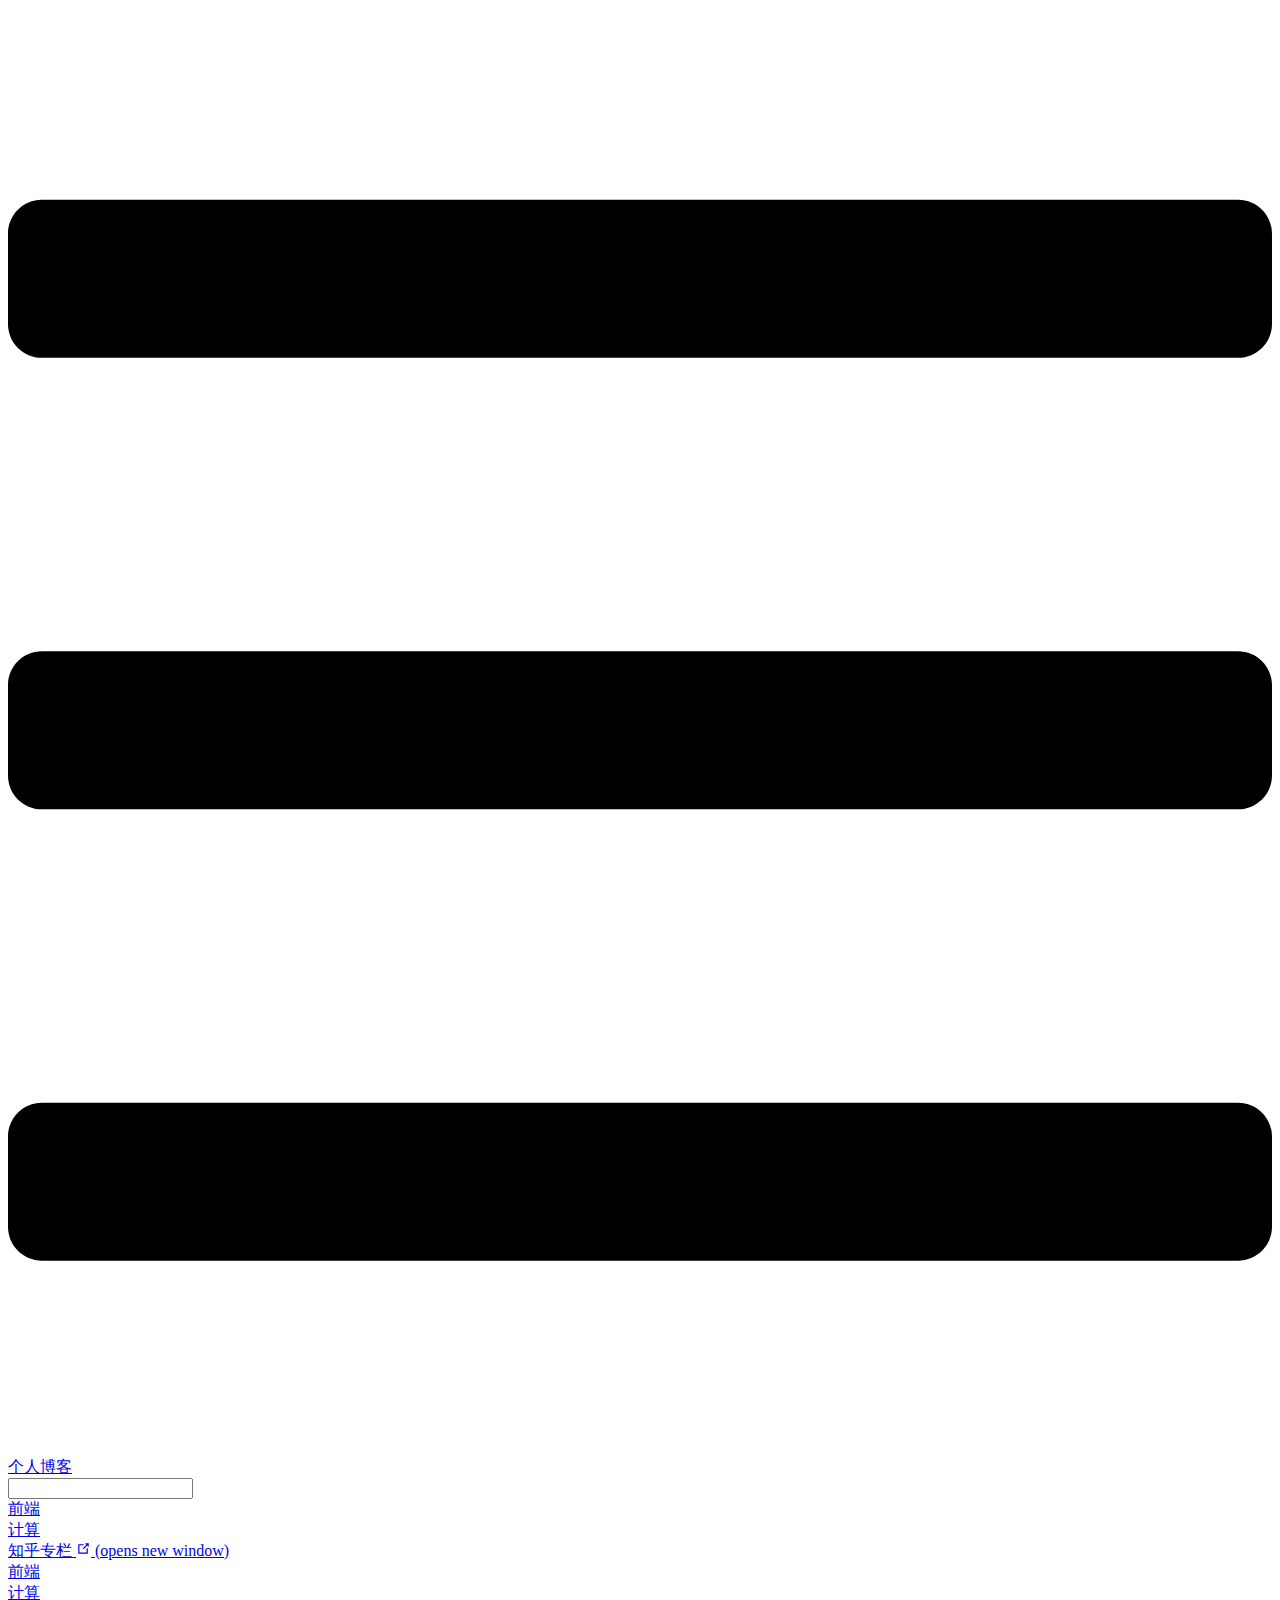
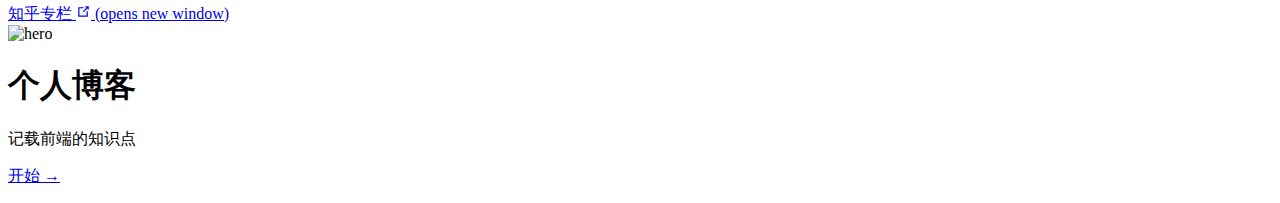
==== commit 34aea08e: "更新文档" ====
--- a/index.html
+++ b/index.html
@@ -5,32 +5,32 @@
     <meta name="viewport" content="width=device-width,initial-scale=1">
     <title>个人博客</title>
     <meta name="generator" content="VuePress 1.9.5">
-    <link rel="icon" href="/favicon.ico">
+    <link rel="icon" href="/PersonalBlog/favicon.ico">
     <meta name="description" content="记载前端的知识点">
     
-    <link rel="preload" href="/assets/css/0.styles.b4c82722.css" as="style"><link rel="preload" href="/assets/js/app.a0fd15a6.js" as="script"><link rel="preload" href="/assets/js/2.b2e02256.js" as="script"><link rel="preload" href="/assets/js/7.3d8677da.js" as="script"><link rel="prefetch" href="/assets/js/10.7f859aaa.js"><link rel="prefetch" href="/assets/js/11.6f0d6525.js"><link rel="prefetch" href="/assets/js/12.0bffc5d4.js"><link rel="prefetch" href="/assets/js/13.5c6e197b.js"><link rel="prefetch" href="/assets/js/14.a75c5a0b.js"><link rel="prefetch" href="/assets/js/3.ca3803a1.js"><link rel="prefetch" href="/assets/js/4.a8673236.js"><link rel="prefetch" href="/assets/js/5.7b94c79d.js"><link rel="prefetch" href="/assets/js/6.43057363.js"><link rel="prefetch" href="/assets/js/8.78fb3ae1.js"><link rel="prefetch" href="/assets/js/9.ef729c5c.js">
-    <link rel="stylesheet" href="/assets/css/0.styles.b4c82722.css">
+    <link rel="preload" href="/PersonalBlog/assets/css/0.styles.b95fc06f.css" as="style"><link rel="preload" href="/PersonalBlog/assets/js/app.c6a2edca.js" as="script"><link rel="preload" href="/PersonalBlog/assets/js/2.b2e02256.js" as="script"><link rel="preload" href="/PersonalBlog/assets/js/7.3d8677da.js" as="script"><link rel="prefetch" href="/PersonalBlog/assets/js/10.7f859aaa.js"><link rel="prefetch" href="/PersonalBlog/assets/js/11.3cf95331.js"><link rel="prefetch" href="/PersonalBlog/assets/js/12.e81e1745.js"><link rel="prefetch" href="/PersonalBlog/assets/js/13.5c6e197b.js"><link rel="prefetch" href="/PersonalBlog/assets/js/14.a75c5a0b.js"><link rel="prefetch" href="/PersonalBlog/assets/js/3.ca3803a1.js"><link rel="prefetch" href="/PersonalBlog/assets/js/4.a8673236.js"><link rel="prefetch" href="/PersonalBlog/assets/js/5.7b94c79d.js"><link rel="prefetch" href="/PersonalBlog/assets/js/6.43057363.js"><link rel="prefetch" href="/PersonalBlog/assets/js/8.78fb3ae1.js"><link rel="prefetch" href="/PersonalBlog/assets/js/9.ef729c5c.js">
+    <link rel="stylesheet" href="/PersonalBlog/assets/css/0.styles.b95fc06f.css">
   </head>
   <body>
-    <div id="app" data-server-rendered="true"><div class="theme-container no-sidebar"><header class="navbar"><div class="sidebar-button"><svg xmlns="http://www.w3.org/2000/svg" aria-hidden="true" role="img" viewBox="0 0 448 512" class="icon"><path fill="currentColor" d="M436 124H12c-6.627 0-12-5.373-12-12V80c0-6.627 5.373-12 12-12h424c6.627 0 12 5.373 12 12v32c0 6.627-5.373 12-12 12zm0 160H12c-6.627 0-12-5.373-12-12v-32c0-6.627 5.373-12 12-12h424c6.627 0 12 5.373 12 12v32c0 6.627-5.373 12-12 12zm0 160H12c-6.627 0-12-5.373-12-12v-32c0-6.627 5.373-12 12-12h424c6.627 0 12 5.373 12 12v32c0 6.627-5.373 12-12 12z"></path></svg></div> <a href="/" aria-current="page" class="home-link router-link-exact-active router-link-active"><!----> <span class="site-name">个人博客</span></a> <div class="links"><div class="search-box"><input aria-label="Search" autocomplete="off" spellcheck="false" value=""> <!----></div> <nav class="nav-links can-hide"><div class="nav-item"><a href="/frontend/JS.html" class="nav-link">
+    <div id="app" data-server-rendered="true"><div class="theme-container no-sidebar"><header class="navbar"><div class="sidebar-button"><svg xmlns="http://www.w3.org/2000/svg" aria-hidden="true" role="img" viewBox="0 0 448 512" class="icon"><path fill="currentColor" d="M436 124H12c-6.627 0-12-5.373-12-12V80c0-6.627 5.373-12 12-12h424c6.627 0 12 5.373 12 12v32c0 6.627-5.373 12-12 12zm0 160H12c-6.627 0-12-5.373-12-12v-32c0-6.627 5.373-12 12-12h424c6.627 0 12 5.373 12 12v32c0 6.627-5.373 12-12 12zm0 160H12c-6.627 0-12-5.373-12-12v-32c0-6.627 5.373-12 12-12h424c6.627 0 12 5.373 12 12v32c0 6.627-5.373 12-12 12z"></path></svg></div> <a href="/PersonalBlog/" aria-current="page" class="home-link router-link-exact-active router-link-active"><!----> <span class="site-name">个人博客</span></a> <div class="links"><div class="search-box"><input aria-label="Search" autocomplete="off" spellcheck="false" value=""> <!----></div> <nav class="nav-links can-hide"><div class="nav-item"><a href="/PersonalBlog/frontend/JS.html" class="nav-link">
   前端
-</a></div><div class="nav-item"><a href="/calculate/network.html" class="nav-link">
+</a></div><div class="nav-item"><a href="/PersonalBlog/calculate/network.html" class="nav-link">
   计算
 </a></div><div class="nav-item"><a href="https://zhuanlan.zhihu.com/c_1092020065855188992" target="_blank" rel="noopener noreferrer" class="nav-link external">
   知乎专栏
-  <span><svg xmlns="http://www.w3.org/2000/svg" aria-hidden="true" focusable="false" x="0px" y="0px" viewBox="0 0 100 100" width="15" height="15" class="icon outbound"><path fill="currentColor" d="M18.8,85.1h56l0,0c2.2,0,4-1.8,4-4v-32h-8v28h-48v-48h28v-8h-32l0,0c-2.2,0-4,1.8-4,4v56C14.8,83.3,16.6,85.1,18.8,85.1z"></path> <polygon fill="currentColor" points="45.7,48.7 51.3,54.3 77.2,28.5 77.2,37.2 85.2,37.2 85.2,14.9 62.8,14.9 62.8,22.9 71.5,22.9"></polygon></svg> <span class="sr-only">(opens new window)</span></span></a></div> <!----></nav></div></header> <div class="sidebar-mask"></div> <aside class="sidebar"><nav class="nav-links"><div class="nav-item"><a href="/frontend/JS.html" class="nav-link">
+  <span><svg xmlns="http://www.w3.org/2000/svg" aria-hidden="true" focusable="false" x="0px" y="0px" viewBox="0 0 100 100" width="15" height="15" class="icon outbound"><path fill="currentColor" d="M18.8,85.1h56l0,0c2.2,0,4-1.8,4-4v-32h-8v28h-48v-48h28v-8h-32l0,0c-2.2,0-4,1.8-4,4v56C14.8,83.3,16.6,85.1,18.8,85.1z"></path> <polygon fill="currentColor" points="45.7,48.7 51.3,54.3 77.2,28.5 77.2,37.2 85.2,37.2 85.2,14.9 62.8,14.9 62.8,22.9 71.5,22.9"></polygon></svg> <span class="sr-only">(opens new window)</span></span></a></div> <!----></nav></div></header> <div class="sidebar-mask"></div> <aside class="sidebar"><nav class="nav-links"><div class="nav-item"><a href="/PersonalBlog/frontend/JS.html" class="nav-link">
   前端
-</a></div><div class="nav-item"><a href="/calculate/network.html" class="nav-link">
+</a></div><div class="nav-item"><a href="/PersonalBlog/calculate/network.html" class="nav-link">
   计算
 </a></div><div class="nav-item"><a href="https://zhuanlan.zhihu.com/c_1092020065855188992" target="_blank" rel="noopener noreferrer" class="nav-link external">
   知乎专栏
-  <span><svg xmlns="http://www.w3.org/2000/svg" aria-hidden="true" focusable="false" x="0px" y="0px" viewBox="0 0 100 100" width="15" height="15" class="icon outbound"><path fill="currentColor" d="M18.8,85.1h56l0,0c2.2,0,4-1.8,4-4v-32h-8v28h-48v-48h28v-8h-32l0,0c-2.2,0-4,1.8-4,4v56C14.8,83.3,16.6,85.1,18.8,85.1z"></path> <polygon fill="currentColor" points="45.7,48.7 51.3,54.3 77.2,28.5 77.2,37.2 85.2,37.2 85.2,14.9 62.8,14.9 62.8,22.9 71.5,22.9"></polygon></svg> <span class="sr-only">(opens new window)</span></span></a></div> <!----></nav>  <!----> </aside> <main aria-labelledby="main-title" class="home"><header class="hero"><img src="/img/logo.jpg" alt="hero"> <h1 id="main-title">
+  <span><svg xmlns="http://www.w3.org/2000/svg" aria-hidden="true" focusable="false" x="0px" y="0px" viewBox="0 0 100 100" width="15" height="15" class="icon outbound"><path fill="currentColor" d="M18.8,85.1h56l0,0c2.2,0,4-1.8,4-4v-32h-8v28h-48v-48h28v-8h-32l0,0c-2.2,0-4,1.8-4,4v56C14.8,83.3,16.6,85.1,18.8,85.1z"></path> <polygon fill="currentColor" points="45.7,48.7 51.3,54.3 77.2,28.5 77.2,37.2 85.2,37.2 85.2,14.9 62.8,14.9 62.8,22.9 71.5,22.9"></polygon></svg> <span class="sr-only">(opens new window)</span></span></a></div> <!----></nav>  <!----> </aside> <main aria-labelledby="main-title" class="home"><header class="hero"><img src="/PersonalBlog/img/logo.jpg" alt="hero"> <h1 id="main-title">
       个人博客
     </h1> <p class="description">
       记载前端的知识点
-    </p> <p class="action"><a href="/frontend/JS.html" class="nav-link action-button">
+    </p> <p class="action"><a href="/PersonalBlog/frontend/JS.html" class="nav-link action-button">
   开始 →
 </a></p></header> <!----> <div class="theme-default-content custom content__default"></div> <!----></main></div><div class="global-ui"><!----></div></div>
-    <script src="/assets/js/app.a0fd15a6.js" defer></script><script src="/assets/js/2.b2e02256.js" defer></script><script src="/assets/js/7.3d8677da.js" defer></script>
+    <script src="/PersonalBlog/assets/js/app.c6a2edca.js" defer></script><script src="/PersonalBlog/assets/js/2.b2e02256.js" defer></script><script src="/PersonalBlog/assets/js/7.3d8677da.js" defer></script>
   </body>
 </html>
